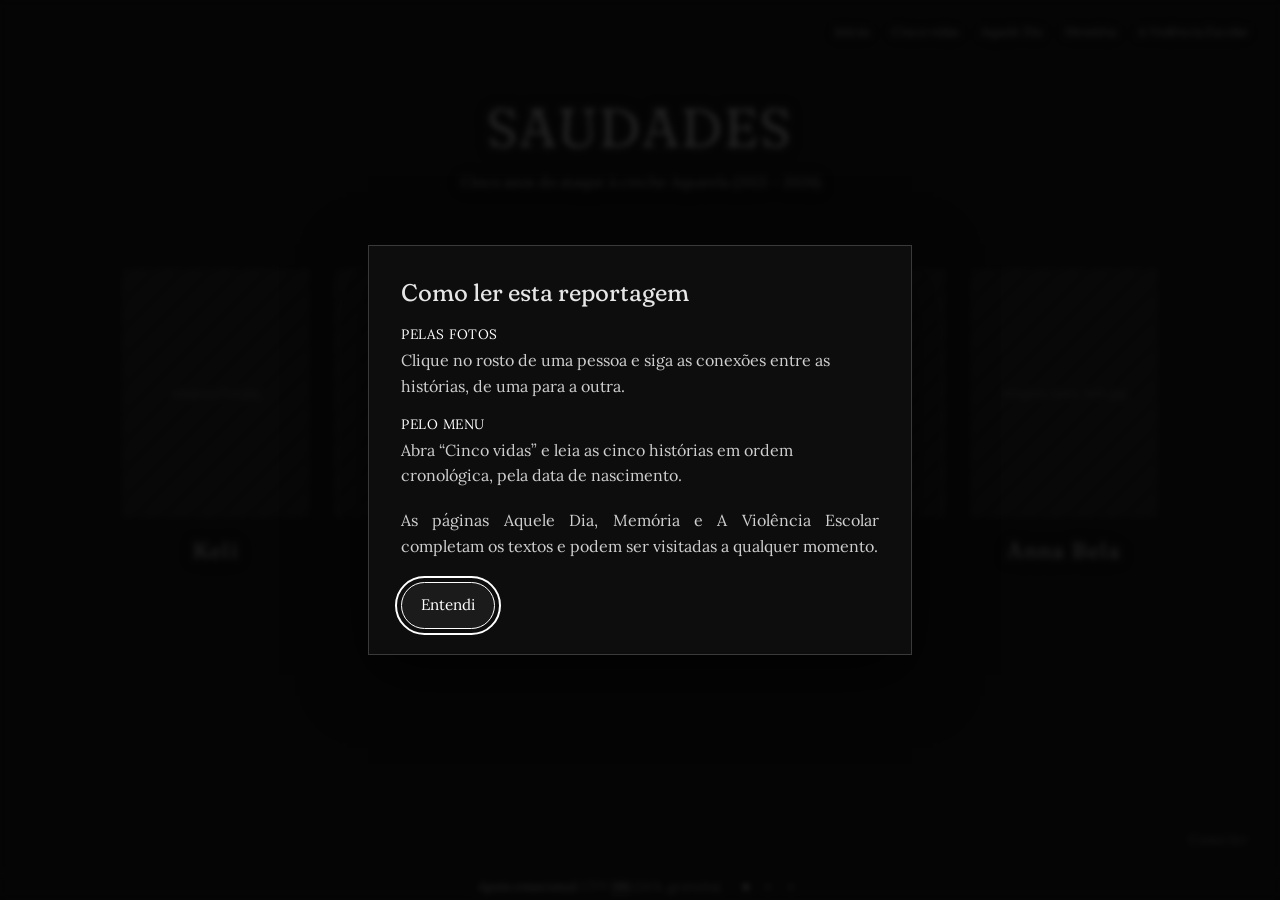
==== index.html @ 39e52909 "Add files via upload" ====
<!DOCTYPE html>
<html lang="pt-BR">
<head>
<meta charset="utf-8">
<meta name="viewport" content="width=device-width, initial-scale=1, viewport-fit=cover">
<title>Cinco anos do ataque à creche Aquarela · Saudades</title>
<link rel="preconnect" href="https://fonts.googleapis.com">
<link rel="preconnect" href="https://fonts.gstatic.com" crossorigin>
<link href="https://fonts.googleapis.com/css2?family=Caveat:wght@400;500&family=Fraunces:ital,opsz,wght,SOFT@0,9..144,300..600,0..100;1,9..144,300..600,0..100&family=Lora:ital,wght@0,400..600;1,400..600&display=swap" rel="stylesheet">
<link rel="stylesheet" href="estilo.css?v=4">
</head>
<body class="home">
<header class="topo">
  <a class="marca" href="index.html">SAUDADES</a>
  <button class="menu-btn" aria-expanded="false" aria-controls="menu">Menu</button>
  <nav id="menu" aria-label="Principal">
    <ul>
      <li><a href="index.html" aria-current="page">Início</a></li>
      <li class="tem-sub"><a href="vitimas.html">Cinco vidas</a>
        <ul class="sub">
          <li><a href="vitimas.html#keli">Keli</a></li>
          <li><a href="vitimas.html#mirla">Mirla</a></li>
          <li><a href="vitimas.html#murilo">Murilo</a></li>
          <li><a href="vitimas.html#sarah">Sarah</a></li>
          <li><a href="vitimas.html#anna-bela">Anna Bela</a></li>
        </ul>
      </li>
      <li><a href="aquele-dia.html">Aquele Dia</a></li>
      <li><a href="memoria.html">Memória</a></li>
      <li><a href="violencia-escolar.html">A Violência Escolar</a></li>
    </ul>
  </nav>
</header>

<div class="abertura">
  <h1>SAUDADES</h1>
  <p class="sub">Cinco anos do ataque à creche Aquarela (2021 – 2026)</p>
</div>

<!-- Fotos em preto e branco; ao passar o mouse a foto ganha cor e uma aquarela de várias cores toma a tela (script.js). Clicar leva à seção da pessoa em "Cinco vidas". -->
<ul class="vitimas">
  <li data-v="keli"><a href="vitimas.html?trilha#keli"><div class="pic"><div class="foto"><img src="imagens/keli.jpg" alt="Retrato de Keli"></div></div><span class="nome">Keli</span></a></li>
  <li data-v="mirla"><a href="vitimas.html?trilha#mirla"><div class="pic"><div class="foto"><img src="imagens/mirla.jpg" alt="Retrato de Mirla"></div></div><span class="nome">Mirla</span></a></li>
  <li data-v="murilo"><a href="vitimas.html?trilha#murilo"><div class="pic"><div class="foto"><img src="imagens/murilo.jpg" alt="Retrato de Murilo"></div></div><span class="nome">Murilo</span></a></li>
  <li data-v="sarah"><a href="vitimas.html?trilha#sarah"><div class="pic"><div class="foto"><img src="imagens/sarah.jpg" alt="Retrato de Sarah"></div></div><span class="nome">Sarah</span></a></li>
  <li data-v="anna-bela"><a href="vitimas.html?trilha#anna-bela"><div class="pic"><div class="foto"><img src="imagens/anna-bela.jpg" alt="Retrato de Anna Bela"></div></div><span class="nome">Anna Bela</span></a></li>
</ul>
<p class="dica">deslize para o lado e toque em uma foto</p>

<script src="script.js?v=4"></script>
</body>
</html>
---- estilo.css ----
:root {
  --fundo: #070707; --texto: #e6e6e6; --suave: #9a9a9a; --linha: #2a2a2a;
  --serif: "Lora", "Iowan Old Style", Georgia, serif;
  --titulo: "Fraunces", "Lora", Georgia, serif;
  --nota: "Caveat", "Segoe Print", cursive;
  --gut: 2.6rem;
}
* { box-sizing: border-box; margin: 0; }
html { scroll-behavior: smooth; scroll-padding-top: 6rem; }
body { background: var(--fundo); color: var(--texto); font-family: var(--serif); font-size: 1.04rem; line-height: 1.8; -webkit-font-smoothing: antialiased; padding-bottom: env(safe-area-inset-bottom, 0px); }
a { color: inherit; }
:focus-visible { outline: 2px solid #fff; outline-offset: 4px; }

/* Topo e menu */
.topo { position: sticky; top: 0; z-index: 10; background: rgba(7,7,7,.95); border-bottom: 1px solid var(--linha);
  display: flex; justify-content: space-between; align-items: center; gap: 1rem; transition: opacity .6s;
  padding: 1rem 2rem; padding-top: calc(1rem + env(safe-area-inset-top, 0px)); }
.home .topo { border-bottom-color: transparent; }
.marca { text-decoration: none; letter-spacing: .06em; font-size: .95rem; }
.home .marca { visibility: hidden; }
#menu ul { list-style: none; padding: 0; display: flex; gap: 1.4rem; }
#menu a { color: var(--suave); font-size: .78rem; text-decoration: none; transition: color .2s; }
#menu a:hover, #menu a:focus-visible, #menu a[aria-current] { color: #fff; }
.menu-btn { display: none; background: none; color: var(--texto); border: 1px solid var(--linha); font: .8rem var(--serif); padding: .45rem .9rem; cursor: pointer; }

#menu li { position: relative; }
#menu a { white-space: nowrap; }
#menu .sub { display: none; position: absolute; top: 100%; left: -.9rem; flex-direction: column; gap: .55rem; min-width: 9.5rem;
  padding: .8rem .9rem; background: rgba(7,7,7,.98); border: 1px solid var(--linha); }
#menu .tem-sub:hover .sub, #menu .tem-sub:focus-within .sub { display: flex; }

/* Aquarela da home: tinta que se espalha pela tela (canvas, desenhado em script.js) */
.aquarela-fundo { position: fixed; inset: 0; z-index: -1; pointer-events: none; overflow: hidden; }
.aquarela-fundo canvas { position: absolute; inset: 0; width: 100%; height: 100%; opacity: 1; transition: opacity 2.6s ease-in-out; }
.aquarela-fundo canvas.some { opacity: 0; }

/* Home */
.abertura { text-align: center; padding: 2rem 1.5rem 3.5rem; }
h1 { font-weight: 400; font-size: clamp(2.2rem, 5vw, 3.4rem); letter-spacing: .06em; line-height: 1.2; }
.sub { color: var(--suave); font-size: .9rem; margin-top: .6rem; }
.home .sub { color: #d6d6d6; }
.home h1, .home .sub, .home .nome { text-shadow: 0 1px 14px rgba(0,0,0,.5); }
.vitimas { position: relative; list-style: none; padding: 1rem 2rem 4rem; margin: 0 auto; max-width: 1100px; display: flex; flex-wrap: nowrap; gap: 1.5rem; }
.vitimas li { flex: 1 1 0; min-width: 0; }
.vitimas a { display: block; text-decoration: none; }
.pic { position: relative; transition: transform .5s; }
.foto { position: relative; z-index: 1; aspect-ratio: 3 / 4; background: #1c1c1c; overflow: hidden; }
.foto img { width: 100%; height: 100%; object-fit: cover; display: block; filter: grayscale(1); transition: filter .8s; }
.vitimas a:hover .pic, .vitimas a:focus-visible .pic { transform: translateY(-4px); }
.vitimas a:hover img, .vitimas a:focus-visible img, .vitimas a.ativo img { filter: none; }
.nome { display: block; text-align: center; white-space: nowrap; font-family: var(--serif); font-size: clamp(1.05rem, 1.7vw, 1.35rem); letter-spacing: .05em; line-height: 1.2; margin-top: 1.2rem; }
.dica { display: none; }

/* Páginas de texto */
main { max-width: 38rem; margin: 0 auto; padding: 3.5rem 1.5rem 6rem; }
main.leitura { max-width: 64rem; padding: 3.5rem 1.5rem 6rem calc(1.5rem + var(--gut)); }
.titulo { max-width: 44rem; margin-bottom: 2.5rem; }
main h1 { font-size: clamp(2.2rem, 6vw, 3.6rem); line-height: 1.15; letter-spacing: 0; }
.meta { display: flex; flex-wrap: wrap; gap: .3rem 2rem; color: var(--suave); font-size: .8rem; margin-top: 1.4rem; }
.lide { font-size: 1.15rem; max-width: 38rem; margin-bottom: 3.5rem; }
h2 { font-weight: 400; font-size: 1.8rem; line-height: 1.3; margin-bottom: 1.2rem; }
p + p { margin-top: 1.1rem; }

.bloco { display: grid; grid-template-columns: minmax(0, 38rem) minmax(0, 13rem); column-gap: 3rem; }
.bloco > * { grid-column: 1; }
.bloco > .nota { grid-column: 2; grid-row: 1; align-self: start; }
section.bloco { margin-bottom: 4.5rem; }

/* Hiperlinks para as outras mídias dentro do texto */
.hiper { text-decoration: none; border-bottom: 1px dotted #777; transition: color .3s, border-color .3s; }
.hiper:hover, .hiper:focus-visible { color: #fff; border-bottom-color: #fff; }
main.pessoa { max-width: 64rem; padding: 3rem 1.5rem 6rem; }

/* Continuar a leitura / conexão com outra pessoa */
.proximo { display: grid; grid-template-columns: minmax(0, 38rem) minmax(0, 13rem); column-gap: 3rem; margin-top: 3.5rem; }
.proximo-corpo { grid-column: 1; }
.conexao { margin-top: 1.8rem; display: flex; flex-wrap: wrap; align-items: center; gap: .5rem 1rem; clear: both; }
.botao-conexao { display: inline-block; border: 1px solid #555; border-radius: 2rem; padding: .45rem 1.1rem; font-size: .82rem; line-height: 1.4; text-decoration: none; color: var(--texto); transition: border-color .3s, background .3s; }
.botao-conexao b { font-weight: 400; color: #fff; }
.botao-conexao:hover, .botao-conexao:focus-visible { border-color: rgb(var(--c, 255,255,255)); background: rgba(var(--c, 255,255,255), .14); }
.motivo { font-family: var(--nota); font-size: 1.15rem; line-height: 1.2; color: #a8a8a8; }
.so-leitor { position: absolute; width: 1px; height: 1px; margin: -1px; padding: 0; overflow: hidden; clip: rect(0 0 0 0); white-space: nowrap; border: 0; }
.proximo-rotulo { display: block; color: var(--suave); font-size: .8rem; letter-spacing: .04em; }
.proximo-link { display: inline-block; text-decoration: none; }
.proximo-nome { font-family: var(--serif); font-size: 2.2rem; line-height: 1.2; transition: text-shadow .4s; }
.proximo-nome::after { content: "\2192"; font-family: var(--serif); font-size: .6em; margin-left: .6em; color: var(--suave); }
.proximo-link:hover .proximo-nome, .proximo-link:focus-visible .proximo-nome { text-shadow: 0 0 18px rgba(255,255,255,.35); }
.desdobramentos { margin-top: 6rem; }

/* Aquele Dia: mapa em etapas (cidade, trajeto, creche) */
.dia-grid { display: grid; grid-template-columns: minmax(0, 1.6fr) minmax(0, 1fr); gap: 2.5rem; align-items: start; margin-top: 1rem; }
.palco { position: relative; height: clamp(380px, 68vh, 640px); background: #0b0b0b; border: 1px solid var(--linha); overflow: hidden; }
.palco svg { position: absolute; inset: 0; width: 100%; height: 100%; pointer-events: none; transition: opacity 1.1s, transform 1.6s cubic-bezier(.2,.7,.2,1); }
.mapa3d { position: absolute; inset: 0; opacity: 0; background: #0b0b0b; transition: opacity 1.1s; }
.palco.tem3d .mapa3d { opacity: 1; }
.palco.tem3d #mapa { opacity: 0; }
.palco[data-vista="planta"] .mapa3d { opacity: 0; pointer-events: none; }
#mapa { transform-origin: 60% 21%; }
#planta { opacity: 0; transform: scale(.75); }
.palco[data-vista="planta"] #mapa { opacity: 0; transform: scale(2.4); }
.palco[data-vista="planta"] #planta { opacity: 1; transform: none; }
#mapa .rua { fill: none; stroke: #363636; stroke-width: 1; }
#mapa .rio { fill: none; stroke: #4a4a4a; stroke-width: 1; stroke-dasharray: 6 5; }
.trecho { fill: none; stroke: #e8e8e8; stroke-width: 1.6; stroke-linecap: round; stroke-dasharray: 1; stroke-dashoffset: 1; transition: stroke-dashoffset 1.8s cubic-bezier(.3,.6,.2,1); }
.trecho.on { stroke-dashoffset: 0; }
.ponto .miolo { fill: #0b0b0b; stroke: #9a9a9a; stroke-width: 1.2; transition: fill .4s, stroke .4s; }
.ponto .area { fill: none; stroke: #555; stroke-width: 1; stroke-dasharray: 3 3; }
.ponto text { fill: #777; font: 16px var(--serif); paint-order: stroke; stroke: #0b0b0b; stroke-width: 4px; transition: fill .4s; }
.ponto.atual text { fill: #fff; }
.ponto.atual .miolo { fill: #fff; stroke: #fff; }
.ponto .anel { fill: none; stroke: #fff; stroke-width: 1; opacity: 0; transform-box: fill-box; transform-origin: center; }
.ponto.atual .anel { animation: pulso 2.4s ease-out infinite; }
@keyframes pulso { 0% { transform: scale(1); opacity: .8; } 100% { transform: scale(5); opacity: 0; } }
.mancha-svg { opacity: 0; transition: opacity 1.8s .6s; }
.ponto.atual .mancha-svg { opacity: .6; }
.sala-mancha { opacity: 0; transition: opacity 1.8s; }
.sala-mancha.on { opacity: .85; }
.local rect { fill: none; stroke: #8a8a8a; stroke-width: 1.2; transition: stroke .4s, stroke-width .4s; }
.local text, .corredor { fill: #777; font: 16px var(--serif); text-anchor: middle; dominant-baseline: middle; transition: fill .4s; }
.corredor { fill: #4a4a4a; font-size: 14px; }
.local.patio rect { stroke-dasharray: 6 5; stroke: #555; }
.local.atual rect { stroke: #fff; stroke-width: 2.2; }
.local.atual text { fill: #fff; }
/* Creche em 3D, sem teto */
.planta3d { display: none; position: absolute; inset: 0; width: 100%; height: 100%; opacity: 0; pointer-events: none; touch-action: pan-y; cursor: grab; transition: opacity 1.1s; }
.planta3d:active { cursor: grabbing; }
.palco.tem-creche3d .planta3d { display: block; }
.palco.tem-creche3d #planta { display: none; }
.palco.tem-creche3d[data-vista="planta"] .planta3d { opacity: 1; pointer-events: auto; }
.girar { position: absolute; right: .8rem; bottom: .8rem; display: none; gap: .4rem; }
.palco.tem-creche3d[data-vista="planta"] .girar { display: flex; }
.girar button { min-width: 2.2rem; height: 2.2rem; padding: 0 .55rem; border-radius: 1.1rem; border: 1px solid #555; background: rgba(11,11,11,.8); color: var(--texto); font: 1rem var(--serif); cursor: pointer; transition: border-color .2s; }
.girar #epoca { font-size: .8rem; }
.girar button:hover { border-color: #fff; }

/* Marcadores do mapa 3D */
.marcador3d { position: relative; width: 0; height: 0; cursor: pointer; }
.marcador3d .miolo { position: absolute; left: -5px; top: -5px; width: 10px; height: 10px; border-radius: 50%; background: #0b0b0b; border: 1.5px solid #9a9a9a; transition: background .4s, border-color .4s; }
.marcador3d .area { position: absolute; left: -30px; top: -30px; width: 60px; height: 60px; border-radius: 50%; border: 1px dashed #777; }
.marcador3d .nome-ponto { position: absolute; left: 12px; top: -22px; white-space: nowrap; color: #9a9a9a; font: 13px var(--serif); text-shadow: 0 0 6px #000, 0 0 3px #000; transition: color .4s; }
.marcador3d .anel { position: absolute; left: -5px; top: -5px; width: 10px; height: 10px; border-radius: 50%; border: 1px solid #fff; opacity: 0; }
.marcador3d.atual .miolo { background: #fff; border-color: #fff; }
.marcador3d.atual .nome-ponto { color: #fff; }
.marcador3d.atual .anel { animation: pulso 2.4s ease-out infinite; }
.marcador3d .mancha3d { position: absolute; left: -75px; top: -75px; width: 150px; height: 150px; pointer-events: none; filter: url(#aquarela); opacity: 0; transition: opacity 1.8s .6s;
  background:
    radial-gradient(closest-side at 50% 24%, rgba(227,178,92,.9), transparent 78%),
    radial-gradient(closest-side at 76% 42%, rgba(111,159,214,.9), transparent 78%),
    radial-gradient(closest-side at 66% 74%, rgba(127,191,158,.9), transparent 78%),
    radial-gradient(closest-side at 34% 74%, rgba(165,143,209,.9), transparent 78%),
    radial-gradient(closest-side at 24% 42%, rgba(224,144,127,.9), transparent 78%); }
.marcador3d.atual .mancha3d { opacity: .75; }
.maplibregl-ctrl-attrib, .maplibregl-ctrl-attrib.maplibregl-compact { background: rgba(11,11,11,.8); color: #777; }
.maplibregl-ctrl-attrib a { color: #999; }
.maplibregl-ctrl-group { background: #121212; border: 1px solid #2a2a2a; box-shadow: none; }
.maplibregl-ctrl-group button + button { border-top-color: #2a2a2a; }
.maplibregl-ctrl-group button .maplibregl-ctrl-icon { filter: invert(.85); }
.maplibregl-ctrl-scale { background: rgba(11,11,11,.6); color: #888; border-color: #555; }
.maplibregl-cooperative-gesture-screen { font-family: var(--serif); }
.creditos { color: #666; font-size: .72rem; margin-top: 1.2rem; }
.creditos a { color: #888; }
.fases { display: flex; flex-wrap: wrap; gap: .4rem 1.2rem; margin-bottom: 1.4rem; }
.fase { background: none; border: 0; padding: 0; font: .75rem var(--serif); letter-spacing: .06em; color: #5a5a5a; cursor: pointer; transition: color .4s; }
.fase:hover, .fase.atual { color: #fff; }
.painel-conteudo { min-height: 13rem; }
.painel .painel-titulo { font-size: 1.6rem; font-weight: 400; line-height: 1.25; margin: 0 0 .3rem; }
.painel .painel-hora { color: var(--suave); font-size: .85rem; font-variant-numeric: tabular-nums; margin: 0 0 1rem; }
.painel .painel-texto { margin: 0; }
.painel .painel-fonte { font-family: var(--nota); font-size: 1.25rem; line-height: 1.25; color: #b8b8b8; margin: 1rem 0 0; }
.painel .painel-link { display: inline-block; margin-top: 1.2rem; }
.passos { display: flex; align-items: center; flex-wrap: wrap; gap: .8rem 1rem; margin-top: 1.4rem; }
.passo-btn { background: none; color: var(--texto); border: 1px solid #555; border-radius: 2rem; font: .85rem var(--serif); padding: .5rem 1.2rem; cursor: pointer; transition: border-color .2s; }
.passo-btn:hover:not(:disabled) { border-color: #fff; }
.passo-btn:disabled { opacity: .35; cursor: default; }
.passo-pontos { display: flex; flex-wrap: wrap; gap: .45rem; }
.passo-btn { white-space: nowrap; }
@media (min-width: 861px) { .passos { flex-wrap: nowrap; gap: .8rem; } .passo-pontos { flex-wrap: nowrap; gap: .35rem; } .passo-btn { padding: .5rem 1rem; } }
.passo-ponto { width: 9px; height: 9px; padding: 0; border-radius: 50%; border: 1px solid #666; background: none; cursor: pointer; transition: background .3s, border-color .3s; }
.passo-ponto.feito { background: #666; }
.passo-ponto.atual { background: #fff; border-color: #fff; }
@media (max-width: 860px) {
  .dia-grid { grid-template-columns: 1fr; gap: 1.6rem; }
  .painel-conteudo { min-height: 0; }
  .ponto:not(.atual) text, .marcador3d:not(.atual) .nome-ponto { display: none; }
  .ponto text { font-size: 24px; }
  .local text { font-size: 20px; }
}
@media (prefers-reduced-motion: reduce) { .ponto .anel { animation: none !important; } }

.vitima { position: relative; display: flow-root; max-width: 54rem; border-top: 1px solid var(--linha); padding: 3rem 0 2rem; margin-bottom: 1rem; }
.vitima p { max-width: 38rem; }
.vitima .nome-vitima { position: relative; font-family: var(--serif); font-weight: 400; font-size: 3rem; line-height: 1.1; letter-spacing: .02em; margin-bottom: 1rem; width: fit-content; justify-self: start; }

/* Anotações, como no caderno de quem cobriu */
.nota { font-family: var(--nota); font-size: 1.35rem; line-height: 1.25; color: #b8b8b8; transform: rotate(-2deg); position: relative; padding-left: 2.6rem; margin-top: 3.2rem; }
.nota summary { display: none; list-style: none; cursor: pointer; }
.nota summary::-webkit-details-marker { display: none; }
.nota::before { content: ""; position: absolute; left: 0; top: .3rem; width: 2.2rem; height: 1.6rem; background-size: contain; background-repeat: no-repeat;
  background-image: url("data:image/svg+xml,%3Csvg xmlns='http://www.w3.org/2000/svg' viewBox='0 0 32 24'%3E%3Cpath d='M30 4 C 18 2, 8 8, 3 17 M3 17 L4 8 M3 17 L11 13' fill='none' stroke='%23b8b8b8' stroke-width='1.6' stroke-linecap='round' stroke-linejoin='round'/%3E%3C/svg%3E"); }

/* Memória: forma de onda e transcrição que acompanha a fala */
.player { margin: 2.5rem 0 3rem; }
.onda { display: flex; align-items: center; gap: 2px; height: 130px; cursor: pointer; }
.onda span { flex: 1; min-width: 2px; height: var(--h); background: #333; border-radius: 1px; transition: background .2s; }
.onda span.tocado { background: #fff; }
.controles { display: flex; align-items: center; gap: 1.2rem; margin-top: 1.2rem; }
.play { background: none; color: var(--texto); border: 1px solid #555; border-radius: 2rem; font: .85rem var(--serif); padding: .55rem 1.4rem; cursor: pointer; min-width: 7rem; transition: border-color .2s; }
.play:hover { border-color: #fff; }
.tempo { color: var(--suave); font-size: .8rem; font-variant-numeric: tabular-nums; }
.transcricao p { color: #5a5a5a; font-size: 1.15rem; margin: 0 0 1.1rem; cursor: pointer; transition: color .5s; }
.transcricao p.atual { color: #fff; }

/* Vídeo: sozinho, em fundo escuro */
body.cinema { background: #000; }
main.cinema { max-width: 74rem; padding: 2rem 1.5rem 4rem; }
main.cinema h1 { font-size: 1.05rem; letter-spacing: .1em; color: var(--suave); margin-bottom: 1rem; }
.cinema video { width: 100%; aspect-ratio: 16 / 9; background: #0b0b0b; display: block; }
body.tocando .topo { opacity: .1; }
body.tocando .topo:hover, body.tocando .topo:focus-within { opacity: 1; }

/* Celular */
@media (max-width: 860px) {
  :root { --gut: 1.7rem; }
  .bloco { display: block; }
  .bloco > .nota { margin: 0 0 1.6rem; }
  .vitima .nome-vitima { font-size: 2.4rem; }
  .proximo { display: block; }
  .lide { font-size: 1.05rem; }
  /* Anotação vira um toque que abre a nota */
  .nota { transform: none; padding: 0; margin-bottom: 1.4rem; }
  .nota::before { display: none; }
  .nota summary { display: inline-block; font-size: 1.15rem; color: var(--suave); border-bottom: 1px dashed #555; }
  .nota[open] summary { margin-bottom: .4rem; }
}
@media (max-width: 720px) {
  .topo { padding-left: 1.2rem; padding-right: 1.2rem; }
  .menu-btn { display: block; }
  #menu { display: none; position: absolute; left: 0; right: 0; top: 100%; background: #070707; border-bottom: 1px solid var(--linha); padding: .5rem 1.2rem 1rem; max-height: calc(100vh - 4.5rem); overflow-y: auto; }
  #menu.aberto { display: block; }
  #menu ul { flex-direction: column; gap: 0; }
  #menu a { display: block; font-size: 1rem; padding: .8rem 0; border-bottom: 1px solid var(--linha); }
  #menu .sub { display: block; position: static; min-width: 0; padding: 0 0 0 1rem; background: none; border: 0; }
  #menu .sub a { font-size: .92rem; }
  /* Fila única com deslize lateral; a foto no centro ganha cor e mancha */
  .vitimas { overflow-x: auto; scroll-snap-type: x mandatory; gap: 1.2rem; padding: 4rem 20vw 3.5rem; scrollbar-width: none; -webkit-overflow-scrolling: touch; }
  .vitimas::-webkit-scrollbar { display: none; }
  .vitimas li { flex: 0 0 60vw; scroll-snap-align: center; }
  .nome { font-size: 1.3rem; }
  .dica { display: block; text-align: center; color: var(--suave); font-size: .8rem; padding-bottom: 3rem; }
  .onda { height: 90px; }
}
@media (prefers-reduced-motion: reduce) { html { scroll-behavior: auto; } * { transition: none !important; } }

/* Cinco vidas: fotos coladas meio tortas, destaque de frases, caixas de mídia */
.destaque { clear: both; max-width: 38rem; margin: 2.2rem 0 2.2rem -1rem; padding: .2rem 0 .2rem 1.4rem; border-left: 2px solid rgba(var(--cor-v, 200,200,200), .8); }
.destaque p { font-size: 1.6rem; line-height: 1.35; font-style: italic; color: #f0f0f0; margin: 0; max-width: none; }
.caixa-midia { max-width: 38rem; margin: 2rem 0; padding: 1rem 1.2rem; border: 1px solid #3a3a3a; background: rgba(255,255,255,.03); display: grid; gap: .3rem; }
.caixa-midia .rotulo { font-size: .72rem; letter-spacing: .16em; text-transform: uppercase; color: #8a8a8a; }
.caixa-midia strong { font-weight: 400; font-size: 1.15rem; }
.caixa-midia a { justify-self: start; text-decoration: none; border-bottom: 1px solid #777; padding-bottom: 1px; transition: color .3s, border-color .3s; }
.caixa-midia a:hover, .caixa-midia a:focus-visible { color: #fff; border-bottom-color: #fff; }
@media (max-width: 720px) { .destaque { margin-left: 0; } .destaque p { font-size: 1.35rem; } }

/* Destaque (aspas que abrem o texto), falas e chamadas */
.destaque { clear: none; margin: 1.2rem 0 2.4rem -1rem; }
.destaque p { font-size: 1.75rem; line-height: 1.35; }
.destaque footer { margin-top: .8rem; font-size: .9rem; letter-spacing: .05em; color: #9a9a9a; }
.destaque footer::before { content: "— "; }
.vitima p.fala { font-style: italic; color: #ececec; margin-left: 1.1rem; padding-left: 1.1rem; border-left: 1px solid rgba(var(--cor-v, 200,200,200), .7); }
.caixa-midia .chamada { color: #bdbdbd; font-size: .98rem; line-height: 1.55; margin: .15rem 0 .5rem; }
@media (max-width: 720px) { .destaque p { font-size: 1.4rem; } .vitima p.fala { margin-left: .4rem; padding-left: .8rem; } }

/* Dois caminhos de leitura: trilha das conexões (vindo da home) ou ordem cronológica (vindo do menu) */

/* Janelas de aviso: como ler (home) e conteúdo sensível (infográfico, áudio e vídeo) */
dialog.aviso { position: fixed; inset: 0; margin: auto; height: fit-content; max-width: 34rem; width: calc(100% - 2.4rem); background: #0d0d0d; color: var(--texto, #eee); border: 1px solid #3a3a3a; padding: 2rem 2rem 1.6rem; box-shadow: 0 20px 60px rgba(0,0,0,.7); }
dialog.aviso::backdrop { background: rgba(5,5,5,.86); backdrop-filter: blur(3px); }
dialog.aviso h2 { font-family: var(--serif); font-weight: 400; font-size: 1.5rem; line-height: 1.25; margin: 0 0 1rem; }
dialog.aviso p, dialog.aviso li { font-size: 1rem; line-height: 1.6; color: #cfcfcf; }
dialog.aviso ul { list-style: none; padding: 0; margin: 0 0 1.2rem; display: grid; gap: .9rem; }
dialog.aviso li b { display: block; font-weight: 400; color: #fff; letter-spacing: .04em; font-size: .85rem; text-transform: uppercase; margin-bottom: .15rem; }
dialog.aviso .acoes { display: flex; flex-wrap: wrap; gap: .8rem; margin-top: 1.4rem; }
dialog.aviso button, dialog.aviso .acoes a { font: inherit; font-size: .95rem; padding: .55rem 1.2rem; border: 1px solid #777; background: transparent; color: #fff; border-radius: 2rem; cursor: pointer; text-decoration: none; transition: border-color .2s, background .2s; }
dialog.aviso button:hover, dialog.aviso .acoes a:hover, dialog.aviso button:focus-visible, dialog.aviso .acoes a:focus-visible { border-color: #fff; background: rgba(255,255,255,.06); }
dialog.aviso .apoio { font-size: .88rem; color: #9a9a9a; margin-top: 1rem; }
.como-ler { position: fixed; right: 1rem; bottom: 1rem; z-index: 5; font: inherit; font-size: .8rem; letter-spacing: .06em; color: #9a9a9a; background: rgba(11,11,11,.8); border: 1px solid #333; border-radius: 2rem; padding: .4rem .9rem; cursor: pointer; }
.como-ler:hover, .como-ler:focus-visible { color: #fff; border-color: #888; }

/* CTAs menores para as outras páginas, no fim de "Cinco vidas" */
.outras-paginas { display: grid; grid-template-columns: repeat(3, minmax(0, 1fr)); gap: .9rem; max-width: 54rem; margin: 3rem 0 4rem; padding-top: 2rem; border-top: 1px solid var(--linha); }
.cta-pequeno { display: grid; gap: .2rem; align-content: start; padding: .8rem 1rem; border: 1px solid #333; text-decoration: none; transition: border-color .3s, background .3s; }
.cta-pequeno .rotulo { font-size: .68rem; letter-spacing: .16em; text-transform: uppercase; color: #8a8a8a; }
.cta-pequeno strong { font-weight: 400; font-size: 1.05rem; }
.cta-pequeno .chamada { font-size: .85rem; line-height: 1.45; color: #a8a8a8; }
.cta-pequeno:hover, .cta-pequeno:focus-visible { border-color: #fff; background: rgba(255,255,255,.04); }
@media (max-width: 720px) { .outras-paginas { grid-template-columns: 1fr; } }

/* Faixa fixa de apoio e denúncia, em todas as páginas */
.apoio-fixo { position: fixed; left: 0; right: 0; bottom: 0; z-index: 20; display: flex; justify-content: center; align-items: center; gap: .9rem; min-height: 1.7rem; padding: 0 1rem calc(0rem + env(safe-area-inset-bottom)); background: rgba(8,8,8,.96); border-top: 1px solid #2c2c2c; font-size: .8rem; line-height: 1.2; color: #b5b5b5; }
.apoio-fixo .giro { display: grid; justify-items: center; text-align: center; }
.apoio-fixo .item { grid-area: 1 / 1; white-space: nowrap; opacity: 0; visibility: hidden; transition: opacity .7s, visibility 0s .7s; }
.apoio-fixo .item.on { opacity: 1; visibility: visible; transition: opacity .7s; }
.apoio-fixo b { font-weight: 400; color: #fff; }
.apoio-fixo a { color: #fff; text-decoration: none; border-bottom: 1px solid #777; }
.apoio-fixo a:hover, .apoio-fixo a:focus-visible { border-bottom-color: #fff; }
.apoio-fixo .pontos { display: flex; }
.apoio-fixo .pontos button { width: 1.4rem; height: 1.4rem; padding: 0; border: 0; background: none; cursor: pointer; display: grid; place-items: center; }
.apoio-fixo .pontos button::before { content: ""; width: 6px; height: 6px; border-radius: 50%; background: #555; transition: background .3s; }
.apoio-fixo .pontos button[aria-pressed="true"]::before { background: #fff; }
.apoio-fixo .pontos button:hover::before { background: #aaa; }
.apoio-fixo.estatico { flex-wrap: wrap; gap: .1rem 1.6rem; }
.apoio-fixo.estatico .giro { display: flex; flex-wrap: wrap; gap: .1rem 1.6rem; justify-content: center; }
.apoio-fixo.estatico .item { opacity: 1; visibility: visible; white-space: normal; }
.apoio-fixo.estatico .pontos { display: none; }
body { padding-bottom: 2.4rem; }
.como-ler { bottom: 2.6rem; }
@media (max-width: 720px) { .apoio-fixo { font-size: .74rem; } .apoio-fixo.estatico { font-size: .72rem; } body { padding-bottom: 2.4rem; } .como-ler { bottom: 2.6rem; } }

/* Tipografia acolhedora: títulos em Fraunces (serifa macia, "soft"), texto corrido em Lora */
h1, h2, .marca, .nome, .proximo-nome, dialog.aviso h2, .destaque p, .caixa-midia strong, .cta-pequeno strong, .vitima .nome-vitima { font-family: var(--titulo); font-variation-settings: "SOFT" 100; font-weight: 400; }
h1 { font-weight: 350; letter-spacing: .035em; }
.destaque p { font-weight: 330; }
.marca { letter-spacing: .09em; font-weight: 500; }

/* Fotos de álbum: coladas meio tortas, com fita; tocar/clicar abre a galeria */
.polaroid { position: relative; margin: 0; padding: .55rem .55rem 0; background: #ece8df; color: #2b2b2b; box-shadow: 0 8px 22px rgba(0,0,0,.55); transform: rotate(var(--giro, 2deg)); transition: transform .5s, box-shadow .5s; }
.polaroid::before { content: ""; position: absolute; top: -.7rem; left: 50%; width: 4.2rem; height: 1.4rem; margin-left: -2.1rem; z-index: 1; pointer-events: none;
  background: rgba(222,214,190,.62); transform: rotate(var(--fita, -4deg)); box-shadow: 0 1px 2px rgba(0,0,0,.25); }
.polaroid .ampliar { display: block; width: 100%; padding: 0; border: 0; background: #1c1c1c; cursor: zoom-in; position: relative; }
.polaroid img { display: block; width: 100%; aspect-ratio: 4 / 5; object-fit: cover; object-position: 50% 30%; }
.polaroid figcaption { font-family: var(--nota); font-size: 1.28rem; line-height: 1.15; padding: .45rem .2rem .6rem; min-height: 2.6rem; }
@media (hover: hover) { .polaroid:hover { transform: rotate(0deg) scale(1.02); box-shadow: 0 12px 28px rgba(0,0,0,.65); } }
.vitima > .polaroid { float: right; width: 13rem; margin: .5rem 0 1.4rem 2.4rem; }
.vitima > .polaroid:nth-of-type(odd) { --giro: 2.2deg; --fita: -5deg; }
.vitima > .polaroid:nth-of-type(even) { --giro: -2.4deg; --fita: 5deg; }
.colagem { clear: both; display: flex; justify-content: flex-start; gap: 1.4rem; max-width: 38rem; margin: 2.4rem 0 2.6rem; padding-top: .6rem; }
.colagem .polaroid { flex: 1 1 0; min-width: 0; max-width: 12.5rem; }
.colagem .polaroid:nth-child(1) { --giro: -2.6deg; --fita: 4deg; }
.colagem .polaroid:nth-child(2) { --giro: 1.8deg; --fita: -6deg; margin-top: .9rem; }
.colagem .polaroid:nth-child(3) { --giro: -1.2deg; --fita: 3deg; }
.sem-foto { display: grid; place-items: center; text-align: center; font: .72rem/1.4 var(--serif); color: #777; padding: 1rem; background: repeating-linear-gradient(135deg, #1a1a1a 0 10px, #202020 10px 20px); }
.sem-foto img { display: none !important; }
.sem-foto::after { content: attr(data-arquivo); word-break: break-all; }
.polaroid .sem-foto { aspect-ratio: 4 / 5; }
.foto.sem-foto { aspect-ratio: 3 / 4; }
@media (max-width: 860px) {
  .vitima > .polaroid { float: none; width: min(70%, 15rem); margin: 1.6rem 0 1.8rem .4rem; }
  .colagem { flex-wrap: wrap; gap: 1.6rem 1rem; }
  .colagem .polaroid { flex: 0 0 calc(50% - .5rem); max-width: none; }
}
@media (prefers-reduced-motion: reduce) { .polaroid { transition: none; } .aquarela-fundo canvas { transition: none; } }

/* Botão no meio do texto que abre uma galeria */
.abre-galeria { font: inherit; color: inherit; background: none; border: 0; border-bottom: 1px dotted #aaa; padding: 0; cursor: pointer; text-align: inherit; }
.abre-galeria::after { content: " \00b7 ver fotos"; font-style: normal; font-size: .82em; color: #bdbdbd; letter-spacing: .02em; }
.abre-galeria:hover, .abre-galeria:focus-visible { color: #fff; border-bottom-color: #fff; border-bottom-style: solid; }

/* Galeria / carrossel em janela */
dialog.galeria { position: fixed; inset: 0; margin: auto; width: min(94vw, 62rem); height: fit-content; max-height: 94vh; padding: 1rem 1rem .9rem; background: #0c0c0c; color: var(--texto); border: 1px solid #333; overflow: hidden; }
dialog.galeria::backdrop { background: rgba(0,0,0,.88); }
.galeria .quadro { position: relative; display: grid; place-items: center; min-height: 40vh; touch-action: pan-y; }
.galeria .quadro img { max-width: 100%; max-height: 72vh; object-fit: contain; display: block; box-shadow: 0 8px 30px rgba(0,0,0,.6); }
.galeria .quadro .sem-foto { width: min(80vw, 30rem); aspect-ratio: 4 / 3; }
.galeria .legenda { text-align: center; margin: .8rem 3rem 0; min-height: 3.2rem; }
.galeria .legenda b { display: block; font-family: var(--nota); font-weight: 400; font-size: 1.45rem; line-height: 1.2; color: #f0f0f0; }
.galeria .legenda small { display: block; color: #a0a0a0; font-size: .78rem; margin-top: .15rem; }
.galeria button { background: rgba(12,12,12,.78); color: #fff; border: 1px solid #555; border-radius: 50%; width: 2.7rem; height: 2.7rem; font: 1.25rem/1 var(--serif); cursor: pointer; display: grid; place-items: center; padding: 0; }
.galeria button:hover, .galeria button:focus-visible { border-color: #fff; background: #1c1c1c; }
.galeria .ant, .galeria .prox { position: absolute; top: 50%; transform: translateY(-50%); }
.galeria .ant { left: .4rem; } .galeria .prox { right: .4rem; }
.galeria .fechar { position: absolute; top: .6rem; right: .6rem; z-index: 2; }
.galeria .conta { text-align: center; color: #9a9a9a; font-size: .78rem; letter-spacing: .12em; margin-top: .3rem; }
.galeria[data-uma] .ant, .galeria[data-uma] .prox, .galeria[data-uma] .conta { display: none; }
@media (max-width: 720px) { dialog.galeria { width: 100vw; max-height: 100vh; border: 0; padding: .6rem .4rem .8rem; } .galeria .quadro img { max-height: 66vh; } .galeria .legenda { margin: .6rem 1rem 0; } }
.galeria .quadro.sem-foto { min-height: 50vh; width: 100%; }
.caixa-midia.sem-titulo .chamada { font-size: 1.02rem; color: #d2d2d2; margin: .2rem 0 .6rem; }
.caixa-midia.so-link { padding: .8rem 1.2rem; }
.caixa-midia.so-link a { font-family: var(--titulo); font-variation-settings: "SOFT" 100; font-size: 1.15rem; }
.home .topo { background: transparent; }
.home #menu a { color: #e2e2e2; text-shadow: 0 1px 10px rgba(0,0,0,.7); }
.home #menu a:hover, .home #menu a:focus-visible, .home #menu a[aria-current] { color: #fff; }

/* Texto sempre justificado, com hifenização para evitar vãos grandes */
main p, .painel-texto, .caixa-midia .chamada, .lide, dialog.aviso p { text-align: justify; text-justify: inter-word; hyphens: auto; -webkit-hyphens: auto; }
.caixa-midia.conexao-cta { padding: .9rem 1.2rem; gap: .35rem; }
.caixa-midia.conexao-cta a { font-family: var(--titulo); font-variation-settings: "SOFT" 100; font-size: 1.15rem; }

/* Cartão da galeria (abaixo do depoimento da Solange), em qualquer tela */
.galeria-cartao { display: flex; align-items: center; gap: 1.1rem; width: 100%; max-width: 38rem; margin: 1.6rem 0; padding: .9rem 1rem; text-align: left; font: inherit; color: var(--texto); background: rgba(255,255,255,.04); border: 1px solid #3a3a3a; cursor: pointer; transition: border-color .3s, background .3s; }
.galeria-cartao:hover, .galeria-cartao:focus-visible { border-color: #fff; background: rgba(255,255,255,.07); }
.galeria-cartao .pilha { position: relative; flex: 0 0 5rem; aspect-ratio: 4 / 5; background: #ece8df; padding: .3rem .3rem 1rem; transform: rotate(-3deg); box-shadow: 0 6px 14px rgba(0,0,0,.5); isolation: isolate; }
.galeria-cartao .pilha::before { content: ""; position: absolute; inset: 0; background: #d8d3c6; transform: rotate(6deg); z-index: -1; box-shadow: 0 4px 10px rgba(0,0,0,.4); }
.galeria-cartao .pilha img { width: 100%; height: 100%; object-fit: cover; display: block; }
.galeria-cartao .pilha.sem-foto { font-size: .5rem; }
.galeria-cartao .txt { font-family: var(--titulo); font-variation-settings: "SOFT" 100; font-size: 1.05rem; line-height: 1.35; }
.galeria-cartao .txt small { display: block; margin-top: .2rem; font-family: var(--serif); font-size: .78rem; letter-spacing: .08em; color: #a8a8a8; }

/* No celular, as fotos do texto viram links ("Ver foto"): quem quiser abre, quem não quiser lê sem interrupção */
.foto-link { display: none; }
@media (max-width: 720px) {
  .vitima > .polaroid, .colagem { display: none; }
  .foto-link { display: flex; align-items: center; gap: .8rem; width: 100%; margin: 1.3rem 0; padding: .65rem .9rem; text-align: left; font: inherit; color: var(--texto); background: none; border: 1px dashed #555; cursor: pointer; }
  .foto-link:active, .foto-link:focus-visible { border-color: #fff; background: rgba(255,255,255,.05); }
  .foto-link .ico { flex: 0 0 1.5rem; height: 1.2rem; border: 1.5px solid #bbb; border-radius: 2px; position: relative; }
  .foto-link .ico::after { content: ""; position: absolute; left: 3px; bottom: 2px; width: 0; height: 0; border-left: 5px solid transparent; border-right: 5px solid transparent; border-bottom: 7px solid #bbb; }
  .foto-link .txt b { font-weight: 400; font-family: var(--titulo); font-variation-settings: "SOFT" 100; font-size: 1rem; }
  .foto-link .txt small { display: block; color: #a0a0a0; font-size: .78rem; line-height: 1.4; margin-top: .1rem; }
}

/* Cinco vidas: menos espaço entre o fim de um texto e o começo do seguinte */
section.bloco.vitima { margin-bottom: 0; padding: 2.2rem 0 .8rem; }
.vitima > :last-child { margin-bottom: 0; }
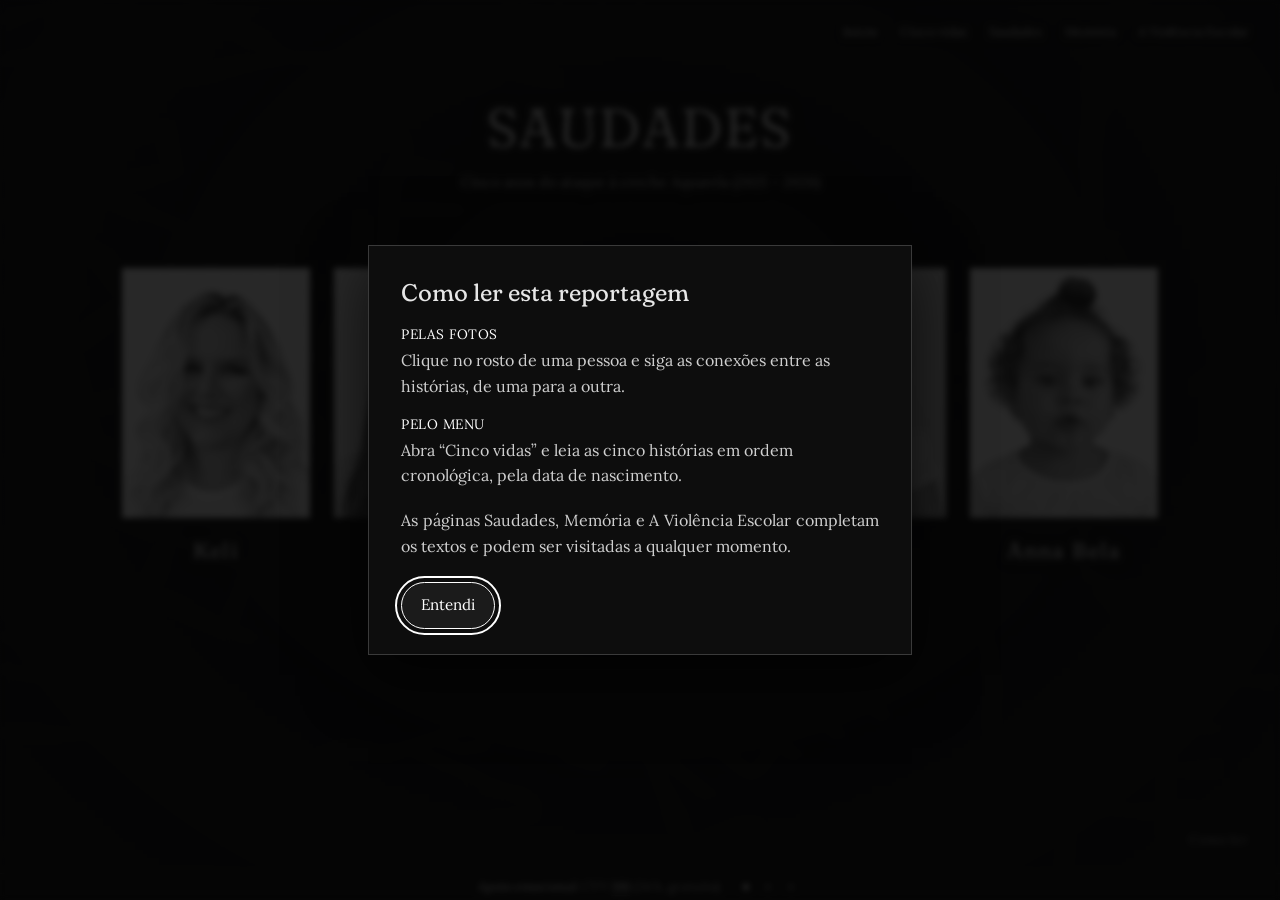
==== commit 5f3fda7c: "Add files via upload" ====
--- a/index.html
+++ b/index.html
@@ -7,7 +7,7 @@
 <link rel="preconnect" href="https://fonts.googleapis.com">
 <link rel="preconnect" href="https://fonts.gstatic.com" crossorigin>
 <link href="https://fonts.googleapis.com/css2?family=Caveat:wght@400;500&family=Fraunces:ital,opsz,wght,SOFT@0,9..144,300..600,0..100;1,9..144,300..600,0..100&family=Lora:ital,wght@0,400..600;1,400..600&display=swap" rel="stylesheet">
-<link rel="stylesheet" href="estilo.css?v=4">
+<link rel="stylesheet" href="estilo.css?v=13">
 </head>
 <body class="home">
 <header class="topo">
@@ -25,19 +25,24 @@
           <li><a href="vitimas.html#anna-bela">Anna Bela</a></li>
         </ul>
       </li>
-      <li><a href="aquele-dia.html">Aquele Dia</a></li>
+      <li class="tem-sub"><a href="aquele-dia.html">Saudades</a>
+        <ul class="sub">
+          <li><a href="aquele-dia.html#desdobramentos">Desdobramentos</a></li>
+        </ul>
+      </li>
       <li><a href="memoria.html">Memória</a></li>
       <li><a href="violencia-escolar.html">A Violência Escolar</a></li>
     </ul>
   </nav>
 </header>
 
+<div class="fundo-mapa" aria-hidden="true" data-alfa=".45"><canvas></canvas></div>
+
 <div class="abertura">
   <h1>SAUDADES</h1>
   <p class="sub">Cinco anos do ataque à creche Aquarela (2021 – 2026)</p>
 </div>
 
-<!-- Fotos em preto e branco; ao passar o mouse a foto ganha cor e uma aquarela de várias cores toma a tela (script.js). Clicar leva à seção da pessoa em "Cinco vidas". -->
 <ul class="vitimas">
   <li data-v="keli"><a href="vitimas.html?trilha#keli"><div class="pic"><div class="foto"><img src="imagens/keli.jpg" alt="Retrato de Keli"></div></div><span class="nome">Keli</span></a></li>
   <li data-v="mirla"><a href="vitimas.html?trilha#mirla"><div class="pic"><div class="foto"><img src="imagens/mirla.jpg" alt="Retrato de Mirla"></div></div><span class="nome">Mirla</span></a></li>
@@ -47,6 +52,7 @@
 </ul>
 <p class="dica">deslize para o lado e toque em uma foto</p>
 
-<script src="script.js?v=4"></script>
+<script src="fundo-mapa.js?v=1"></script>
+<script src="script.js?v=10"></script>
 </body>
 </html>
--- a/estilo.css
+++ b/estilo.css
@@ -11,7 +11,6 @@
 a { color: inherit; }
 :focus-visible { outline: 2px solid #fff; outline-offset: 4px; }
 
-/* Topo e menu */
 .topo { position: sticky; top: 0; z-index: 10; background: rgba(7,7,7,.95); border-bottom: 1px solid var(--linha);
   display: flex; justify-content: space-between; align-items: center; gap: 1rem; transition: opacity .6s;
   padding: 1rem 2rem; padding-top: calc(1rem + env(safe-area-inset-top, 0px)); }
@@ -29,12 +28,10 @@
   padding: .8rem .9rem; background: rgba(7,7,7,.98); border: 1px solid var(--linha); }
 #menu .tem-sub:hover .sub, #menu .tem-sub:focus-within .sub { display: flex; }
 
-/* Aquarela da home: tinta que se espalha pela tela (canvas, desenhado em script.js) */
 .aquarela-fundo { position: fixed; inset: 0; z-index: -1; pointer-events: none; overflow: hidden; }
 .aquarela-fundo canvas { position: absolute; inset: 0; width: 100%; height: 100%; opacity: 1; transition: opacity 2.6s ease-in-out; }
 .aquarela-fundo canvas.some { opacity: 0; }
 
-/* Home */
 .abertura { text-align: center; padding: 2rem 1.5rem 3.5rem; }
 h1 { font-weight: 400; font-size: clamp(2.2rem, 5vw, 3.4rem); letter-spacing: .06em; line-height: 1.2; }
 .sub { color: var(--suave); font-size: .9rem; margin-top: .6rem; }
@@ -51,7 +48,6 @@
 .nome { display: block; text-align: center; white-space: nowrap; font-family: var(--serif); font-size: clamp(1.05rem, 1.7vw, 1.35rem); letter-spacing: .05em; line-height: 1.2; margin-top: 1.2rem; }
 .dica { display: none; }
 
-/* Páginas de texto */
 main { max-width: 38rem; margin: 0 auto; padding: 3.5rem 1.5rem 6rem; }
 main.leitura { max-width: 64rem; padding: 3.5rem 1.5rem 6rem calc(1.5rem + var(--gut)); }
 .titulo { max-width: 44rem; margin-bottom: 2.5rem; }
@@ -66,12 +62,10 @@
 .bloco > .nota { grid-column: 2; grid-row: 1; align-self: start; }
 section.bloco { margin-bottom: 4.5rem; }
 
-/* Hiperlinks para as outras mídias dentro do texto */
 .hiper { text-decoration: none; border-bottom: 1px dotted #777; transition: color .3s, border-color .3s; }
 .hiper:hover, .hiper:focus-visible { color: #fff; border-bottom-color: #fff; }
 main.pessoa { max-width: 64rem; padding: 3rem 1.5rem 6rem; }
 
-/* Continuar a leitura / conexão com outra pessoa */
 .proximo { display: grid; grid-template-columns: minmax(0, 38rem) minmax(0, 13rem); column-gap: 3rem; margin-top: 3.5rem; }
 .proximo-corpo { grid-column: 1; }
 .conexao { margin-top: 1.8rem; display: flex; flex-wrap: wrap; align-items: center; gap: .5rem 1rem; clear: both; }
@@ -87,7 +81,6 @@
 .proximo-link:hover .proximo-nome, .proximo-link:focus-visible .proximo-nome { text-shadow: 0 0 18px rgba(255,255,255,.35); }
 .desdobramentos { margin-top: 6rem; }
 
-/* Aquele Dia: mapa em etapas (cidade, trajeto, creche) */
 .dia-grid { display: grid; grid-template-columns: minmax(0, 1.6fr) minmax(0, 1fr); gap: 2.5rem; align-items: start; margin-top: 1rem; }
 .palco { position: relative; height: clamp(380px, 68vh, 640px); background: #0b0b0b; border: 1px solid var(--linha); overflow: hidden; }
 .palco svg { position: absolute; inset: 0; width: 100%; height: 100%; pointer-events: none; transition: opacity 1.1s, transform 1.6s cubic-bezier(.2,.7,.2,1); }
@@ -121,7 +114,7 @@
 .local.patio rect { stroke-dasharray: 6 5; stroke: #555; }
 .local.atual rect { stroke: #fff; stroke-width: 2.2; }
 .local.atual text { fill: #fff; }
-/* Creche em 3D, sem teto */
+
 .planta3d { display: none; position: absolute; inset: 0; width: 100%; height: 100%; opacity: 0; pointer-events: none; touch-action: pan-y; cursor: grab; transition: opacity 1.1s; }
 .planta3d:active { cursor: grabbing; }
 .palco.tem-creche3d .planta3d { display: block; }
@@ -133,7 +126,6 @@
 .girar #epoca { font-size: .8rem; }
 .girar button:hover { border-color: #fff; }
 
-/* Marcadores do mapa 3D */
 .marcador3d { position: relative; width: 0; height: 0; cursor: pointer; }
 .marcador3d .miolo { position: absolute; left: -5px; top: -5px; width: 10px; height: 10px; border-radius: 50%; background: #0b0b0b; border: 1.5px solid #9a9a9a; transition: background .4s, border-color .4s; }
 .marcador3d .area { position: absolute; left: -30px; top: -30px; width: 60px; height: 60px; border-radius: 50%; border: 1px dashed #777; }
@@ -191,14 +183,12 @@
 .vitima p { max-width: 38rem; }
 .vitima .nome-vitima { position: relative; font-family: var(--serif); font-weight: 400; font-size: 3rem; line-height: 1.1; letter-spacing: .02em; margin-bottom: 1rem; width: fit-content; justify-self: start; }
 
-/* Anotações, como no caderno de quem cobriu */
 .nota { font-family: var(--nota); font-size: 1.35rem; line-height: 1.25; color: #b8b8b8; transform: rotate(-2deg); position: relative; padding-left: 2.6rem; margin-top: 3.2rem; }
 .nota summary { display: none; list-style: none; cursor: pointer; }
 .nota summary::-webkit-details-marker { display: none; }
 .nota::before { content: ""; position: absolute; left: 0; top: .3rem; width: 2.2rem; height: 1.6rem; background-size: contain; background-repeat: no-repeat;
   background-image: url("data:image/svg+xml,%3Csvg xmlns='http://www.w3.org/2000/svg' viewBox='0 0 32 24'%3E%3Cpath d='M30 4 C 18 2, 8 8, 3 17 M3 17 L4 8 M3 17 L11 13' fill='none' stroke='%23b8b8b8' stroke-width='1.6' stroke-linecap='round' stroke-linejoin='round'/%3E%3C/svg%3E"); }
 
-/* Memória: forma de onda e transcrição que acompanha a fala */
 .player { margin: 2.5rem 0 3rem; }
 .onda { display: flex; align-items: center; gap: 2px; height: 130px; cursor: pointer; }
 .onda span { flex: 1; min-width: 2px; height: var(--h); background: #333; border-radius: 1px; transition: background .2s; }
@@ -207,10 +197,7 @@
 .play { background: none; color: var(--texto); border: 1px solid #555; border-radius: 2rem; font: .85rem var(--serif); padding: .55rem 1.4rem; cursor: pointer; min-width: 7rem; transition: border-color .2s; }
 .play:hover { border-color: #fff; }
 .tempo { color: var(--suave); font-size: .8rem; font-variant-numeric: tabular-nums; }
-.transcricao p { color: #5a5a5a; font-size: 1.15rem; margin: 0 0 1.1rem; cursor: pointer; transition: color .5s; }
-.transcricao p.atual { color: #fff; }
-
-/* Vídeo: sozinho, em fundo escuro */
+
 body.cinema { background: #000; }
 main.cinema { max-width: 74rem; padding: 2rem 1.5rem 4rem; }
 main.cinema h1 { font-size: 1.05rem; letter-spacing: .1em; color: var(--suave); margin-bottom: 1rem; }
@@ -218,7 +205,6 @@
 body.tocando .topo { opacity: .1; }
 body.tocando .topo:hover, body.tocando .topo:focus-within { opacity: 1; }
 
-/* Celular */
 @media (max-width: 860px) {
   :root { --gut: 1.7rem; }
   .bloco { display: block; }
@@ -226,7 +212,7 @@
   .vitima .nome-vitima { font-size: 2.4rem; }
   .proximo { display: block; }
   .lide { font-size: 1.05rem; }
-  /* Anotação vira um toque que abre a nota */
+
   .nota { transform: none; padding: 0; margin-bottom: 1.4rem; }
   .nota::before { display: none; }
   .nota summary { display: inline-block; font-size: 1.15rem; color: var(--suave); border-bottom: 1px dashed #555; }
@@ -241,7 +227,7 @@
   #menu a { display: block; font-size: 1rem; padding: .8rem 0; border-bottom: 1px solid var(--linha); }
   #menu .sub { display: block; position: static; min-width: 0; padding: 0 0 0 1rem; background: none; border: 0; }
   #menu .sub a { font-size: .92rem; }
-  /* Fila única com deslize lateral; a foto no centro ganha cor e mancha */
+
   .vitimas { overflow-x: auto; scroll-snap-type: x mandatory; gap: 1.2rem; padding: 4rem 20vw 3.5rem; scrollbar-width: none; -webkit-overflow-scrolling: touch; }
   .vitimas::-webkit-scrollbar { display: none; }
   .vitimas li { flex: 0 0 60vw; scroll-snap-align: center; }
@@ -251,7 +237,6 @@
 }
 @media (prefers-reduced-motion: reduce) { html { scroll-behavior: auto; } * { transition: none !important; } }
 
-/* Cinco vidas: fotos coladas meio tortas, destaque de frases, caixas de mídia */
 .destaque { clear: both; max-width: 38rem; margin: 2.2rem 0 2.2rem -1rem; padding: .2rem 0 .2rem 1.4rem; border-left: 2px solid rgba(var(--cor-v, 200,200,200), .8); }
 .destaque p { font-size: 1.6rem; line-height: 1.35; font-style: italic; color: #f0f0f0; margin: 0; max-width: none; }
 .caixa-midia { max-width: 38rem; margin: 2rem 0; padding: 1rem 1.2rem; border: 1px solid #3a3a3a; background: rgba(255,255,255,.03); display: grid; gap: .3rem; }
@@ -261,7 +246,6 @@
 .caixa-midia a:hover, .caixa-midia a:focus-visible { color: #fff; border-bottom-color: #fff; }
 @media (max-width: 720px) { .destaque { margin-left: 0; } .destaque p { font-size: 1.35rem; } }
 
-/* Destaque (aspas que abrem o texto), falas e chamadas */
 .destaque { clear: none; margin: 1.2rem 0 2.4rem -1rem; }
 .destaque p { font-size: 1.75rem; line-height: 1.35; }
 .destaque footer { margin-top: .8rem; font-size: .9rem; letter-spacing: .05em; color: #9a9a9a; }
@@ -270,9 +254,6 @@
 .caixa-midia .chamada { color: #bdbdbd; font-size: .98rem; line-height: 1.55; margin: .15rem 0 .5rem; }
 @media (max-width: 720px) { .destaque p { font-size: 1.4rem; } .vitima p.fala { margin-left: .4rem; padding-left: .8rem; } }
 
-/* Dois caminhos de leitura: trilha das conexões (vindo da home) ou ordem cronológica (vindo do menu) */
-
-/* Janelas de aviso: como ler (home) e conteúdo sensível (infográfico, áudio e vídeo) */
 dialog.aviso { position: fixed; inset: 0; margin: auto; height: fit-content; max-width: 34rem; width: calc(100% - 2.4rem); background: #0d0d0d; color: var(--texto, #eee); border: 1px solid #3a3a3a; padding: 2rem 2rem 1.6rem; box-shadow: 0 20px 60px rgba(0,0,0,.7); }
 dialog.aviso::backdrop { background: rgba(5,5,5,.86); backdrop-filter: blur(3px); }
 dialog.aviso h2 { font-family: var(--serif); font-weight: 400; font-size: 1.5rem; line-height: 1.25; margin: 0 0 1rem; }
@@ -286,7 +267,6 @@
 .como-ler { position: fixed; right: 1rem; bottom: 1rem; z-index: 5; font: inherit; font-size: .8rem; letter-spacing: .06em; color: #9a9a9a; background: rgba(11,11,11,.8); border: 1px solid #333; border-radius: 2rem; padding: .4rem .9rem; cursor: pointer; }
 .como-ler:hover, .como-ler:focus-visible { color: #fff; border-color: #888; }
 
-/* CTAs menores para as outras páginas, no fim de "Cinco vidas" */
 .outras-paginas { display: grid; grid-template-columns: repeat(3, minmax(0, 1fr)); gap: .9rem; max-width: 54rem; margin: 3rem 0 4rem; padding-top: 2rem; border-top: 1px solid var(--linha); }
 .cta-pequeno { display: grid; gap: .2rem; align-content: start; padding: .8rem 1rem; border: 1px solid #333; text-decoration: none; transition: border-color .3s, background .3s; }
 .cta-pequeno .rotulo { font-size: .68rem; letter-spacing: .16em; text-transform: uppercase; color: #8a8a8a; }
@@ -295,7 +275,6 @@
 .cta-pequeno:hover, .cta-pequeno:focus-visible { border-color: #fff; background: rgba(255,255,255,.04); }
 @media (max-width: 720px) { .outras-paginas { grid-template-columns: 1fr; } }
 
-/* Faixa fixa de apoio e denúncia, em todas as páginas */
 .apoio-fixo { position: fixed; left: 0; right: 0; bottom: 0; z-index: 20; display: flex; justify-content: center; align-items: center; gap: .9rem; min-height: 1.7rem; padding: 0 1rem calc(0rem + env(safe-area-inset-bottom)); background: rgba(8,8,8,.96); border-top: 1px solid #2c2c2c; font-size: .8rem; line-height: 1.2; color: #b5b5b5; }
 .apoio-fixo .giro { display: grid; justify-items: center; text-align: center; }
 .apoio-fixo .item { grid-area: 1 / 1; white-space: nowrap; opacity: 0; visibility: hidden; transition: opacity .7s, visibility 0s .7s; }
@@ -316,13 +295,11 @@
 .como-ler { bottom: 2.6rem; }
 @media (max-width: 720px) { .apoio-fixo { font-size: .74rem; } .apoio-fixo.estatico { font-size: .72rem; } body { padding-bottom: 2.4rem; } .como-ler { bottom: 2.6rem; } }
 
-/* Tipografia acolhedora: títulos em Fraunces (serifa macia, "soft"), texto corrido em Lora */
 h1, h2, .marca, .nome, .proximo-nome, dialog.aviso h2, .destaque p, .caixa-midia strong, .cta-pequeno strong, .vitima .nome-vitima { font-family: var(--titulo); font-variation-settings: "SOFT" 100; font-weight: 400; }
 h1 { font-weight: 350; letter-spacing: .035em; }
 .destaque p { font-weight: 330; }
 .marca { letter-spacing: .09em; font-weight: 500; }
 
-/* Fotos de álbum: coladas meio tortas, com fita; tocar/clicar abre a galeria */
 .polaroid { position: relative; margin: 0; padding: .55rem .55rem 0; background: #ece8df; color: #2b2b2b; box-shadow: 0 8px 22px rgba(0,0,0,.55); transform: rotate(var(--giro, 2deg)); transition: transform .5s, box-shadow .5s; }
 .polaroid::before { content: ""; position: absolute; top: -.7rem; left: 50%; width: 4.2rem; height: 1.4rem; margin-left: -2.1rem; z-index: 1; pointer-events: none;
   background: rgba(222,214,190,.62); transform: rotate(var(--fita, -4deg)); box-shadow: 0 1px 2px rgba(0,0,0,.25); }
@@ -350,12 +327,10 @@
 }
 @media (prefers-reduced-motion: reduce) { .polaroid { transition: none; } .aquarela-fundo canvas { transition: none; } }
 
-/* Botão no meio do texto que abre uma galeria */
 .abre-galeria { font: inherit; color: inherit; background: none; border: 0; border-bottom: 1px dotted #aaa; padding: 0; cursor: pointer; text-align: inherit; }
 .abre-galeria::after { content: " \00b7 ver fotos"; font-style: normal; font-size: .82em; color: #bdbdbd; letter-spacing: .02em; }
 .abre-galeria:hover, .abre-galeria:focus-visible { color: #fff; border-bottom-color: #fff; border-bottom-style: solid; }
 
-/* Galeria / carrossel em janela */
 dialog.galeria { position: fixed; inset: 0; margin: auto; width: min(94vw, 62rem); height: fit-content; max-height: 94vh; padding: 1rem 1rem .9rem; background: #0c0c0c; color: var(--texto); border: 1px solid #333; overflow: hidden; }
 dialog.galeria::backdrop { background: rgba(0,0,0,.88); }
 .galeria .quadro { position: relative; display: grid; place-items: center; min-height: 40vh; touch-action: pan-y; }
@@ -380,12 +355,10 @@
 .home #menu a { color: #e2e2e2; text-shadow: 0 1px 10px rgba(0,0,0,.7); }
 .home #menu a:hover, .home #menu a:focus-visible, .home #menu a[aria-current] { color: #fff; }
 
-/* Texto sempre justificado, com hifenização para evitar vãos grandes */
 main p, .painel-texto, .caixa-midia .chamada, .lide, dialog.aviso p { text-align: justify; text-justify: inter-word; hyphens: auto; -webkit-hyphens: auto; }
 .caixa-midia.conexao-cta { padding: .9rem 1.2rem; gap: .35rem; }
 .caixa-midia.conexao-cta a { font-family: var(--titulo); font-variation-settings: "SOFT" 100; font-size: 1.15rem; }
 
-/* Cartão da galeria (abaixo do depoimento da Solange), em qualquer tela */
 .galeria-cartao { display: flex; align-items: center; gap: 1.1rem; width: 100%; max-width: 38rem; margin: 1.6rem 0; padding: .9rem 1rem; text-align: left; font: inherit; color: var(--texto); background: rgba(255,255,255,.04); border: 1px solid #3a3a3a; cursor: pointer; transition: border-color .3s, background .3s; }
 .galeria-cartao:hover, .galeria-cartao:focus-visible { border-color: #fff; background: rgba(255,255,255,.07); }
 .galeria-cartao .pilha { position: relative; flex: 0 0 5rem; aspect-ratio: 4 / 5; background: #ece8df; padding: .3rem .3rem 1rem; transform: rotate(-3deg); box-shadow: 0 6px 14px rgba(0,0,0,.5); isolation: isolate; }
@@ -395,7 +368,6 @@
 .galeria-cartao .txt { font-family: var(--titulo); font-variation-settings: "SOFT" 100; font-size: 1.05rem; line-height: 1.35; }
 .galeria-cartao .txt small { display: block; margin-top: .2rem; font-family: var(--serif); font-size: .78rem; letter-spacing: .08em; color: #a8a8a8; }
 
-/* No celular, as fotos do texto viram links ("Ver foto"): quem quiser abre, quem não quiser lê sem interrupção */
 .foto-link { display: none; }
 @media (max-width: 720px) {
   .vitima > .polaroid, .colagem { display: none; }
@@ -407,6 +379,137 @@
   .foto-link .txt small { display: block; color: #a0a0a0; font-size: .78rem; line-height: 1.4; margin-top: .1rem; }
 }
 
-/* Cinco vidas: menos espaço entre o fim de um texto e o começo do seguinte */
 section.bloco.vitima { margin-bottom: 0; padding: 2.2rem 0 .8rem; }
 .vitima > :last-child { margin-bottom: 0; }
+.outras-paginas { grid-template-columns: repeat(auto-fit, minmax(13rem, 1fr)); }
+.cta-final { margin-top: 2.6rem; }
+
+.pagina-mapa main { padding: 0; max-width: none; }
+.info { position: relative; height: calc(100svh - 3.6rem); min-height: 34rem; overflow: hidden; background: #0b0b0c; isolation: isolate; }
+.info-gl, .info-rot { position: absolute; inset: 0; width: 100%; height: 100%; display: block; }
+.info-gl { cursor: grab; touch-action: none; outline-offset: -4px; }
+.info-gl.arrasta { cursor: grabbing; }
+.info-rot { pointer-events: none; }
+.info-pinos { position: absolute; inset: 0; pointer-events: none; overflow: hidden; }
+.pino { position: absolute; left: 0; top: 0; pointer-events: auto; background: none; border: 0; padding: 0; color: #fff; font: inherit; cursor: pointer; will-change: transform; }
+.pino i { position: absolute; left: -7px; top: -7px; width: 14px; height: 14px; border-radius: 50%; border: 2px solid #fff; background: rgba(8,8,9,.75); box-shadow: 0 0 0 3px rgba(8,8,9,.5); transition: transform .25s, background .25s; }
+.pino span { position: absolute; left: 14px; top: -12px; white-space: nowrap; font-size: .78rem; letter-spacing: .05em; text-shadow: 0 0 4px #000, 0 0 8px #000; opacity: .85; }
+.pino:hover i, .pino:focus-visible i { transform: scale(1.3); background: #fff; }
+.pino.atual i { background: #fff; animation: pulsa 2.4s ease-out infinite; }
+.pino.atual span { opacity: 1; }
+.pino.perto { display: none !important; }
+@keyframes pulsa { 0% { box-shadow: 0 0 0 3px rgba(255,255,255,.6); } 100% { box-shadow: 0 0 0 20px rgba(255,255,255,0); } }
+.info-titulo { position: absolute; top: 1rem; left: 1.4rem; max-width: 22rem; pointer-events: none; text-shadow: 0 0 14px #000; }
+.info-titulo h1 { font: 300 1.5rem/1.2 var(--titulo); letter-spacing: .04em; }
+.info-titulo .lide { font-size: .82rem; line-height: 1.5; color: var(--suave); margin-top: .3rem; text-align: left; hyphens: none; }
+.info-ctl { position: absolute; top: 1rem; right: 1rem; display: flex; flex-direction: column; gap: .45rem; align-items: flex-end; }
+.info-ctl > button { width: 2.5rem; height: 2.5rem; display: grid; place-items: center; background: rgba(12,12,13,.82); color: #e8e8e8; border: 1px solid #3a3a3a; border-radius: 50%; cursor: pointer; backdrop-filter: blur(4px); transition: background .2s, border-color .2s; }
+.info-ctl > button:hover, .info-ctl > button:focus-visible { background: #fff; color: #000; border-color: #fff; }
+.c-epoca { display: flex; border: 1px solid #3a3a3a; border-radius: 2rem; overflow: hidden; background: rgba(12,12,13,.82); margin-top: .3rem; }
+.c-epoca[hidden] { display: none; }
+.c-epoca button { font: .78rem var(--serif); letter-spacing: .05em; padding: .4rem .8rem; background: none; color: #bbb; border: 0; cursor: pointer; }
+.c-epoca button[aria-pressed="true"] { background: #fff; color: #000; }
+.hud { position: absolute; left: 1.4rem; bottom: 2.6rem; width: min(26rem, calc(100% - 6rem)); max-height: calc(100% - 7rem); overflow: hidden; display: flex; flex-direction: column; background: rgba(10,10,11,.9); border: 1px solid #333; padding: 1.2rem 1.4rem 1rem; box-shadow: 0 16px 50px rgba(0,0,0,.6); backdrop-filter: blur(6px); }
+.hud.entra { animation: hudEntra .5s ease both; }
+@keyframes hudEntra { from { opacity: 0; transform: translateY(10px); } to { opacity: 1; transform: none; } }
+.hud-fase { font-size: .7rem; letter-spacing: .16em; text-transform: uppercase; color: var(--suave); }
+.hud-titulo { font: 400 1.45rem/1.2 var(--titulo); margin-top: .25rem; padding-right: 2rem; }
+.hud-hora { font-family: var(--nota); font-size: 1.25rem; color: #cfcfcf; margin-top: .1rem; line-height: 1.2; }
+.hud-corpo { flex: 1 1 auto; min-height: 0; overflow-y: auto; overscroll-behavior: contain; scrollbar-width: thin; scrollbar-color: #444 transparent; padding-right: .3rem; margin-right: -.3rem; }
+.hud-texto { font-size: .95rem; line-height: 1.65; margin-top: .7rem; text-align: left; hyphens: none; }
+.hud-fonte { font-size: .74rem; color: #8a8a8a; margin-top: .6rem; line-height: 1.4; text-align: left; }
+.hud-link { display: inline-block; margin-top: .7rem; font-size: .88rem; }
+.hud-nav { flex: none; display: flex; align-items: center; justify-content: space-between; gap: .6rem; margin-top: 1rem; padding-top: .8rem; border-top: 1px solid #262626; }
+.hud-nav > button { width: 2.3rem; height: 2.3rem; flex: none; display: grid; place-items: center; background: none; color: #ddd; border: 1px solid #444; border-radius: 50%; cursor: pointer; transition: background .2s, color .2s; }
+.hud-nav > button:hover:not(:disabled), .hud-nav > button:focus-visible { background: #fff; color: #000; }
+.hud-nav > button:disabled { opacity: .25; cursor: default; }
+.hud-meio { display: flex; flex-direction: column; align-items: center; gap: .35rem; min-width: 0; flex: 1; }
+.hud-pontos { display: flex; gap: 0; flex-wrap: nowrap; justify-content: center; }
+.ponto { width: .95rem; height: 1.1rem; padding: 0; background: none; border: 0; cursor: pointer; position: relative; }
+.ponto::after { content: ""; position: absolute; inset: 0; margin: auto; width: .42rem; height: .42rem; border-radius: 50%; background: #555; transition: background .2s, transform .2s; }
+.ponto.feito::after { background: #aaa; } .ponto.atual::after { background: #fff; transform: scale(1.5); } .ponto:hover::after { background: #fff; }
+.hud-pos { font-size: .7rem; letter-spacing: .1em; color: #8a8a8a; }
+.b-min { position: absolute; top: .7rem; right: .7rem; width: 1.9rem; height: 1.9rem; display: grid; place-items: center; background: none; border: 0; color: #aaa; cursor: pointer; transition: transform .3s; }
+.b-min:hover { color: #fff; }
+.hud.min .hud-corpo, .hud.min .hud-hora { display: none; }
+.hud.min .b-min { transform: rotate(180deg); }
+.info-aviso { display: none; position: absolute; top: 40%; left: 0; right: 0; text-align: center; color: var(--suave); font-size: .9rem; padding: 0 2rem; }
+.info.sem-3d .info-aviso { display: block; }
+.info.sem-3d .info-ctl, .info.sem-3d .info-gl, .info.sem-3d .info-rot { display: none; }
+@media (max-width: 720px) {
+  .info { height: calc(100svh - 3.4rem); }
+  .info-titulo { left: 1rem; top: .8rem; } .info-titulo .lide { display: none; }
+  .info-ctl { top: .8rem; right: .7rem; gap: .35rem; } .info-ctl > button { width: 2.3rem; height: 2.3rem; }
+  .hud { left: .6rem; right: .6rem; width: auto; bottom: 2.3rem; max-height: 42%; padding: 1rem 1.1rem .8rem; }
+  .hud-titulo { font-size: 1.25rem; } .hud-texto { font-size: .9rem; }
+  .pino span { font-size: .72rem; }
+}
+@media (prefers-reduced-motion: reduce) { .hud.entra { animation: none; } .pino.atual i { animation: none; } }
+
+.info::before { content: ""; position: absolute; left: 0; right: 0; top: 0; height: 9rem; background: linear-gradient(rgba(8,8,9,.78), rgba(8,8,9,0)); z-index: 1; pointer-events: none; }
+.info-titulo, .info-ctl { z-index: 2; }
+
+.hud-texto p { margin-top: .6rem; } .hud-texto p:first-child { margin-top: 0; }
+.hud-texto .cita { font-style: italic; color: #d8d8d8; padding-left: .8rem; border-left: 2px solid #444; }
+.hud { width: min(28rem, calc(100% - 6rem)); }
+@media (max-width: 720px) { .hud { width: auto; } }
+
+.hud-link[hidden], .hud-fonte[hidden], .hud-hora[hidden] { display: none; }
+
+@media (max-width: 720px) { .ponto { width: .6rem; } .ponto::after { width: .36rem; height: .36rem; } }
+
+.hud-corpo { overflow-y: auto; min-height: 0; flex: 1 1 auto; overscroll-behavior: contain; scrollbar-width: thin; scrollbar-color: #444 transparent; }
+.hud-nav { flex: none; }
+.hud > .hud-fase, .hud > .hud-titulo, .hud > .hud-hora { flex: none; }
+.desdobramentos[hidden] { display: none; }
+
+.fundo-mapa { position: fixed; inset: 0; z-index: 0; pointer-events: none; overflow: hidden; }
+.fundo-mapa canvas { position: absolute; inset: 0; width: 100%; height: 100%; display: block; }
+.fundo-mapa::after { content: ""; position: absolute; inset: 0; background: radial-gradient(ellipse at 50% 40%, rgba(8,8,9,0) 0%, rgba(8,8,9,.55) 100%); }
+.pagina-audio { position: relative; z-index: 1; }
+.pagina-audio .lide-audio { max-width: 40rem; color: #cfcfcf; }
+.painel { background: rgba(10,10,11,.72); border: 1px solid #2c2c2c; -webkit-backdrop-filter: blur(6px); backdrop-filter: blur(6px); }
+.pagina-audio .player { margin: 2rem 0 1.4rem; padding: 1.4rem 1.6rem 1.2rem; }
+.pagina-audio .onda { overflow: hidden; gap: 1px; }
+.pagina-audio .onda span { min-width: 0; background: #3a3a3a; }
+.pagina-audio .onda span.tocado { background: #fff; }
+.transcricao { height: min(26rem, 52vh); overflow-y: auto; overscroll-behavior: contain; padding: 1.2rem 1.6rem; margin: 0 0 2rem; scrollbar-width: thin; scrollbar-color: #444 transparent; scroll-behavior: smooth; }
+.transcricao:focus-visible { outline: 1px solid #777; outline-offset: 2px; }
+.transcricao p { margin: 0 0 .9rem; font-size: 1.08rem; line-height: 1.6; color: #6a6a6a; cursor: pointer; transition: color .4s; text-align: left; hyphens: none; }
+.transcricao p:hover { color: #a8a8a8; }
+.transcricao p.passou { color: #8d8d8d; }
+.transcricao p.atual { color: #fff; }
+.transcricao .quem { display: block; font-size: .68rem; letter-spacing: .16em; text-transform: uppercase; color: #8a8a8a; margin-bottom: .15rem; }
+.transcricao p.atual .quem { color: #cfcfcf; }
+.transcricao .som { font-style: italic; color: #7c7c7c; }
+.transcricao p.so-som { font-size: .92rem; }
+.ctas-midia { display: grid; grid-template-columns: repeat(3, 1fr); gap: .9rem; margin: 0 0 3rem; }
+.ctas-midia .cta-pequeno { background: rgba(10,10,11,.72); -webkit-backdrop-filter: blur(6px); backdrop-filter: blur(6px); }
+@media (max-width: 720px) { .ctas-midia { grid-template-columns: 1fr; } .pagina-audio .player { padding: 1rem; } .transcricao { padding: 1rem; } }
+@media (prefers-reduced-motion: reduce) { .transcricao { scroll-behavior: auto; } }
+
+dialog.aviso .fone { color: #e2e2e2; }
+dialog.aviso .fone b { font-weight: 500; color: #fff; }
+
+.vitimas-pg main.pessoa { position: relative; z-index: 1; background: rgba(8,8,9,.7); -webkit-backdrop-filter: blur(3px); backdrop-filter: blur(3px); }
+.vitimas-pg .vitimas, .vitimas-pg .topo { position: relative; z-index: 2; }
+
+.pagina-mapa .fundo-mapa { opacity: 0; transition: opacity .9s; }
+.pagina-mapa .fundo-mapa.ligado { opacity: 1; }
+.pagina-mapa main#dia { position: relative; z-index: 1; }
+section.desdobramentos { max-width: 43rem; margin: 5rem auto 4rem; padding: 2.6rem 2.2rem 2.8rem; background: rgba(10,10,11,.74); border: 1px solid #2c2c2c; -webkit-backdrop-filter: blur(6px); backdrop-filter: blur(6px); }
+.desdobramentos h3 { font-family: var(--titulo); font-variation-settings: "SOFT" 100; font-weight: 400; font-size: 1.4rem; line-height: 1.3; margin: 2.8rem 0 .9rem; }
+.desdobramentos h3:first-child { margin-top: 0; }
+.desdobramentos p.fala { border-left: 1px solid #5a5a5a; padding-left: 1.1rem; color: #d8d8d8; }
+.desdobramentos .cta-meio { margin: 2.4rem 0; background: rgba(255,255,255,.03); }
+.pagina-mapa .creditos { position: relative; z-index: 1; }
+@media (max-width: 720px) { section.desdobramentos { margin: 3rem -.4rem 3rem; padding: 1.6rem 1.2rem 1.8rem; } }
+
+.pagina-video { position: relative; z-index: 1; }
+.pagina-video .lide-audio { max-width: 40rem; color: #cfcfcf; }
+.video-caixa { margin: 2rem 0 1.4rem; padding: .6rem; }
+.video-caixa video, .video-caixa iframe { display: block; width: 100%; aspect-ratio: 16 / 9; background: #000; border: 0; }
+.video-nota { margin: 0 0 2rem; font-size: .85rem; color: #9a9a9a; }
+
+.home .abertura, .home .vitimas, .home .dica { position: relative; z-index: 1; }
+.cinema .ctas-midia { margin: 1.4rem 0 0; }
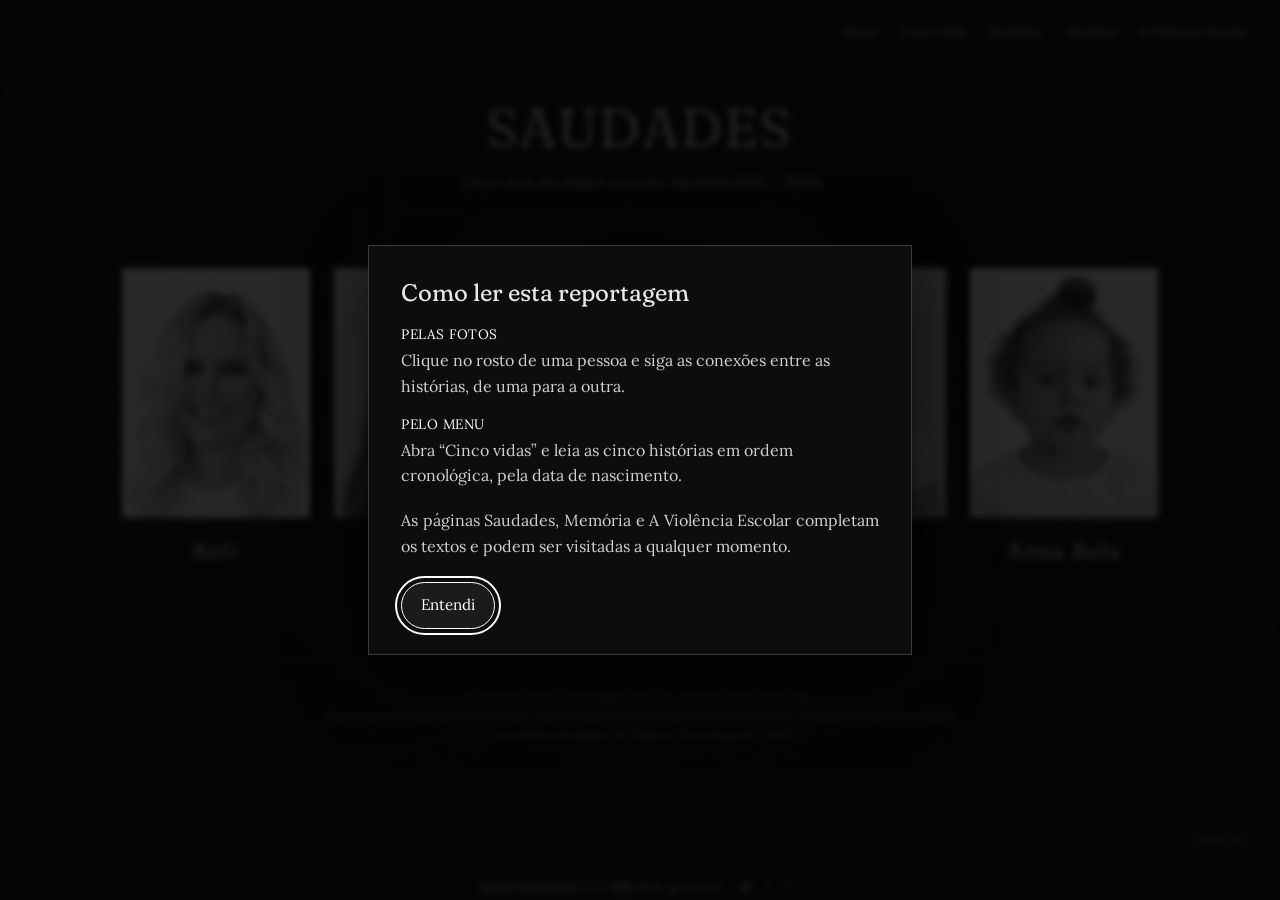
==== commit 20f2be58: "Add files via upload" ====
--- a/index.html
+++ b/index.html
@@ -4,10 +4,11 @@
 <meta charset="utf-8">
 <meta name="viewport" content="width=device-width, initial-scale=1, viewport-fit=cover">
 <title>Cinco anos do ataque à creche Aquarela · Saudades</title>
+<meta name="author" content="Jair Bach Filho">
 <link rel="preconnect" href="https://fonts.googleapis.com">
 <link rel="preconnect" href="https://fonts.gstatic.com" crossorigin>
 <link href="https://fonts.googleapis.com/css2?family=Caveat:wght@400;500&family=Fraunces:ital,opsz,wght,SOFT@0,9..144,300..600,0..100;1,9..144,300..600,0..100&family=Lora:ital,wght@0,400..600;1,400..600&display=swap" rel="stylesheet">
-<link rel="stylesheet" href="estilo.css?v=13">
+<link rel="stylesheet" href="estilo.css?v=17">
 </head>
 <body class="home">
 <header class="topo">
@@ -52,7 +53,11 @@
 </ul>
 <p class="dica">deslize para o lado e toque em uma foto</p>
 
+<footer class="rodape">
+  <p>© Jair Bach Filho | Orientação: Prof. Dr. Marlon Santa Maria Dias.<br>Reportagem transmídia desenvolvida como Trabalho de Conclusão de Curso (TCC) em Jornalismo pela Universidade Comunitária da Região de Chapecó (Unochapecó) – 2026.</p>
+</footer>
+
 <script src="fundo-mapa.js?v=1"></script>
-<script src="script.js?v=10"></script>
+<script src="script.js?v=11"></script>
 </body>
 </html>
--- a/estilo.css
+++ b/estilo.css
@@ -189,21 +189,10 @@
 .nota::before { content: ""; position: absolute; left: 0; top: .3rem; width: 2.2rem; height: 1.6rem; background-size: contain; background-repeat: no-repeat;
   background-image: url("data:image/svg+xml,%3Csvg xmlns='http://www.w3.org/2000/svg' viewBox='0 0 32 24'%3E%3Cpath d='M30 4 C 18 2, 8 8, 3 17 M3 17 L4 8 M3 17 L11 13' fill='none' stroke='%23b8b8b8' stroke-width='1.6' stroke-linecap='round' stroke-linejoin='round'/%3E%3C/svg%3E"); }
 
-.player { margin: 2.5rem 0 3rem; }
-.onda { display: flex; align-items: center; gap: 2px; height: 130px; cursor: pointer; }
-.onda span { flex: 1; min-width: 2px; height: var(--h); background: #333; border-radius: 1px; transition: background .2s; }
-.onda span.tocado { background: #fff; }
-.controles { display: flex; align-items: center; gap: 1.2rem; margin-top: 1.2rem; }
-.play { background: none; color: var(--texto); border: 1px solid #555; border-radius: 2rem; font: .85rem var(--serif); padding: .55rem 1.4rem; cursor: pointer; min-width: 7rem; transition: border-color .2s; }
-.play:hover { border-color: #fff; }
-.tempo { color: var(--suave); font-size: .8rem; font-variant-numeric: tabular-nums; }
 
 body.cinema { background: #000; }
 main.cinema { max-width: 74rem; padding: 2rem 1.5rem 4rem; }
 main.cinema h1 { font-size: 1.05rem; letter-spacing: .1em; color: var(--suave); margin-bottom: 1rem; }
-.cinema video { width: 100%; aspect-ratio: 16 / 9; background: #0b0b0b; display: block; }
-body.tocando .topo { opacity: .1; }
-body.tocando .topo:hover, body.tocando .topo:focus-within { opacity: 1; }
 
 @media (max-width: 860px) {
   :root { --gut: 1.7rem; }
@@ -233,7 +222,6 @@
   .vitimas li { flex: 0 0 60vw; scroll-snap-align: center; }
   .nome { font-size: 1.3rem; }
   .dica { display: block; text-align: center; color: var(--suave); font-size: .8rem; padding-bottom: 3rem; }
-  .onda { height: 90px; }
 }
 @media (prefers-reduced-motion: reduce) { html { scroll-behavior: auto; } * { transition: none !important; } }
 
@@ -470,9 +458,6 @@
 .pagina-audio .lide-audio { max-width: 40rem; color: #cfcfcf; }
 .painel { background: rgba(10,10,11,.72); border: 1px solid #2c2c2c; -webkit-backdrop-filter: blur(6px); backdrop-filter: blur(6px); }
 .pagina-audio .player { margin: 2rem 0 1.4rem; padding: 1.4rem 1.6rem 1.2rem; }
-.pagina-audio .onda { overflow: hidden; gap: 1px; }
-.pagina-audio .onda span { min-width: 0; background: #3a3a3a; }
-.pagina-audio .onda span.tocado { background: #fff; }
 .transcricao { height: min(26rem, 52vh); overflow-y: auto; overscroll-behavior: contain; padding: 1.2rem 1.6rem; margin: 0 0 2rem; scrollbar-width: thin; scrollbar-color: #444 transparent; scroll-behavior: smooth; }
 .transcricao:focus-visible { outline: 1px solid #777; outline-offset: 2px; }
 .transcricao p { margin: 0 0 .9rem; font-size: 1.08rem; line-height: 1.6; color: #6a6a6a; cursor: pointer; transition: color .4s; text-align: left; hyphens: none; }
@@ -513,3 +498,14 @@
 
 .home .abertura, .home .vitimas, .home .dica { position: relative; z-index: 1; }
 .cinema .ctas-midia { margin: 1.4rem 0 0; }
+
+.video-yt { position: relative; width: 100%; aspect-ratio: 16 / 9; background: #0b0b0b; }
+.video-yt iframe { position: absolute; inset: 0; width: 100%; height: 100%; border: 0; }
+.pagina-audio .player iframe { display: block; width: 100%; height: 166px; border: 0; filter: invert(1) hue-rotate(180deg); }
+.sc-credito { margin: .6rem 0 0; font-size: .7rem; color: #8a8a8a; text-align: left; }
+.sc-credito a { color: #8a8a8a; text-decoration: none; }
+.pessoa > .lide { hyphens: none; -webkit-hyphens: none; text-align: left; }
+.vitima > .polaroid + p, .vitima > .foto-link + p, .vitima > .polaroid + .colagem + p { margin-top: 1.1rem; }
+
+.rodape { position: relative; z-index: 1; max-width: 46rem; margin: 2rem auto 0; padding: 1.6rem 1.5rem 1.4rem; text-align: center; border-top: 1px solid #1e1e1e; }
+.rodape p { font-size: .74rem; line-height: 1.65; color: #8a8a8a; text-align: center; hyphens: none; }
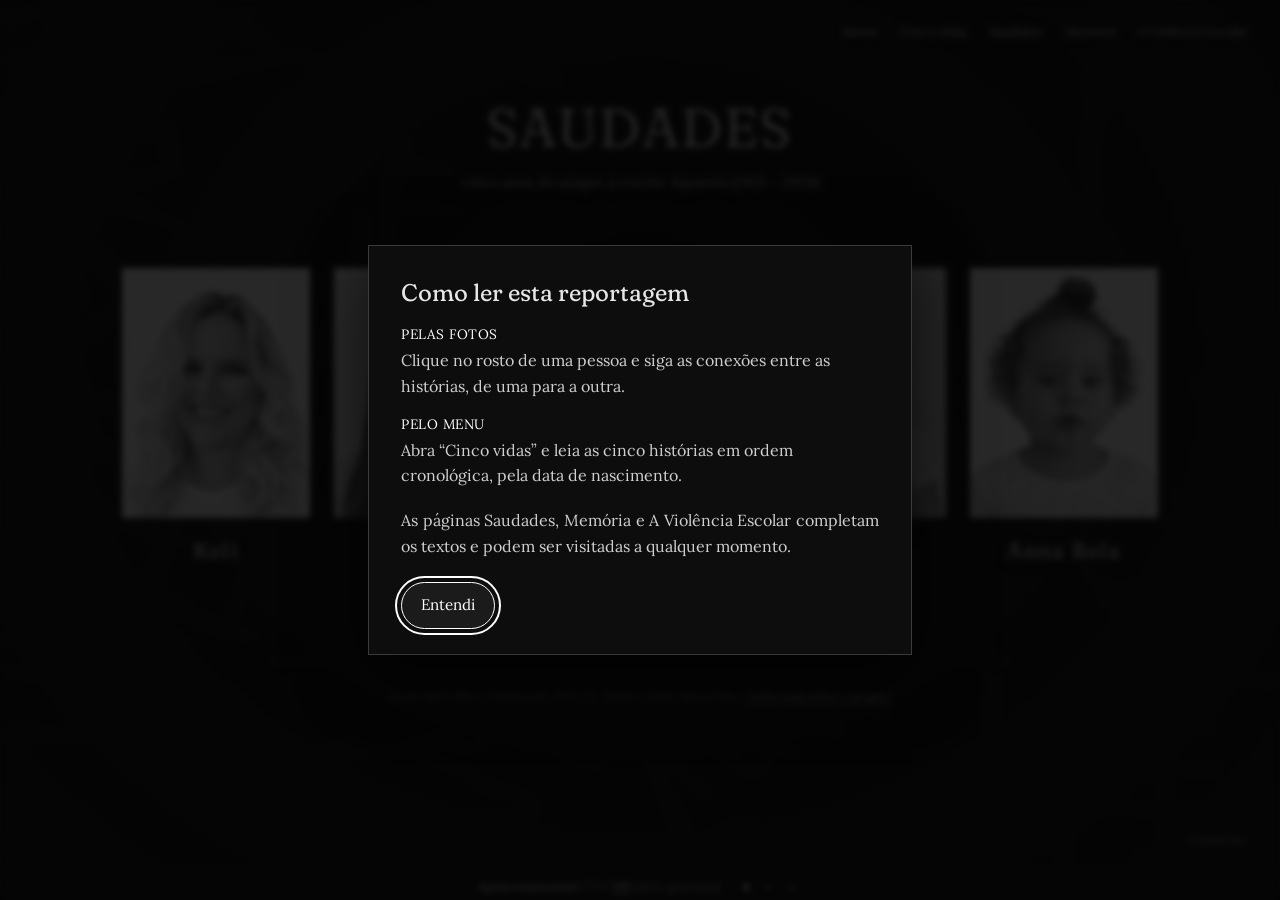
==== commit dbfa0673: "Add files via upload" ====
--- a/index.html
+++ b/index.html
@@ -8,7 +8,7 @@
 <link rel="preconnect" href="https://fonts.googleapis.com">
 <link rel="preconnect" href="https://fonts.gstatic.com" crossorigin>
 <link href="https://fonts.googleapis.com/css2?family=Caveat:wght@400;500&family=Fraunces:ital,opsz,wght,SOFT@0,9..144,300..600,0..100;1,9..144,300..600,0..100&family=Lora:ital,wght@0,400..600;1,400..600&display=swap" rel="stylesheet">
-<link rel="stylesheet" href="estilo.css?v=17">
+<link rel="stylesheet" href="estilo.css?v=18">
 </head>
 <body class="home">
 <header class="topo">
@@ -41,7 +41,7 @@
 
 <div class="abertura">
   <h1>SAUDADES</h1>
-  <p class="sub">Cinco anos do ataque à creche Aquarela (2021 – 2026)</p>
+  <p class="sub">cinco anos do ataque à creche Aquarela (2021 – 2026)</p>
 </div>
 
 <ul class="vitimas">
@@ -54,7 +54,7 @@
 <p class="dica">deslize para o lado e toque em uma foto</p>
 
 <footer class="rodape">
-  <p>© Jair Bach Filho | Orientação: Prof. Dr. Marlon Santa Maria Dias.<br>Reportagem transmídia desenvolvida como Trabalho de Conclusão de Curso (TCC) em Jornalismo pela Universidade Comunitária da Região de Chapecó (Unochapecó) – 2026.</p>
+  <p>© Jair Bach Filho | Orientação: Prof. Dr. Marlon Santa Maria Dias. | <a href="sobre.html">Saiba mais sobre o projeto</a></p>
 </footer>
 
 <script src="fundo-mapa.js?v=1"></script>
--- a/estilo.css
+++ b/estilo.css
@@ -509,3 +509,20 @@
 
 .rodape { position: relative; z-index: 1; max-width: 46rem; margin: 2rem auto 0; padding: 1.6rem 1.5rem 1.4rem; text-align: center; border-top: 1px solid #1e1e1e; }
 .rodape p { font-size: .74rem; line-height: 1.65; color: #8a8a8a; text-align: center; hyphens: none; }
+
+main.cinema { position: relative; z-index: 1; }
+.rodape a { color: #b5b5b5; text-decoration: underline; text-underline-offset: 3px; }
+.rodape a:hover, .rodape a:focus-visible { color: #fff; }
+.pagina-sobre { position: relative; z-index: 1; }
+.pagina-sobre .lide-audio { max-width: 40rem; color: #cfcfcf; }
+.pagina-sobre .painel { margin: 1.4rem 0; padding: 1.4rem 1.6rem; }
+.pagina-sobre h2 { font-size: 1rem; letter-spacing: .08em; text-transform: uppercase; color: var(--suave); margin: 0 0 .8rem; }
+.pagina-sobre .ficha { display: grid; grid-template-columns: max-content 1fr; gap: .4rem 1.2rem; margin: 1rem 0 0; }
+.pagina-sobre .ficha dt { color: #8a8a8a; }
+.pagina-sobre .ficha dd { margin: 0; }
+.pagina-sobre .formatos { padding-left: 1.2rem; }
+.pagina-sobre .formatos li { margin: .5rem 0; }
+.pagina-sobre a { color: #e2e2e2; }
+@media (max-width: 720px) { .pagina-sobre .painel { padding: 1rem; } }
+.pagina-sobre h1 { margin-bottom: 1.2rem; }
+.pagina-sobre .ficha { margin-bottom: 1.2rem; } .pagina-sobre .painel p { hyphens: none; }
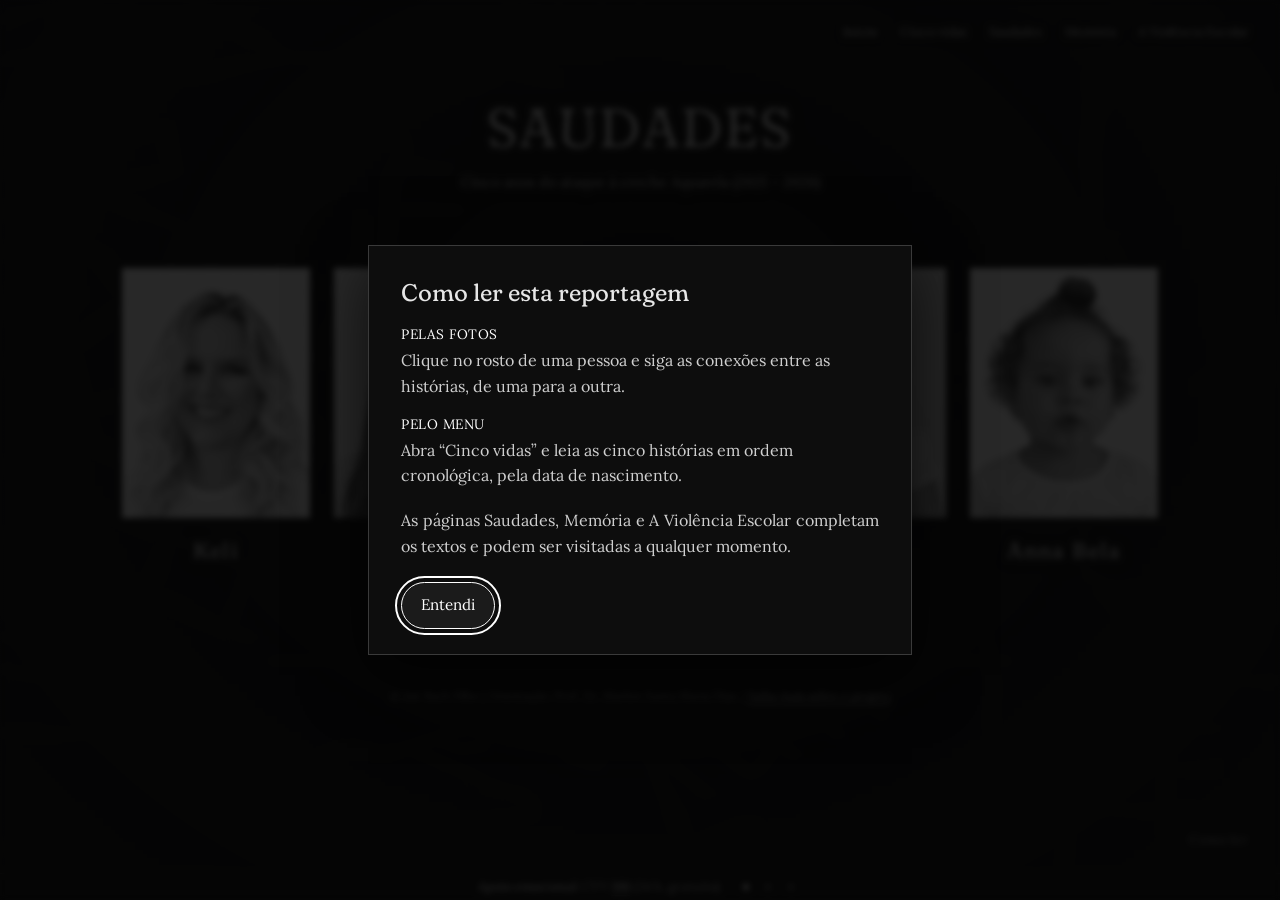
==== commit aaef9128: "Update index.html" ====
--- a/index.html
+++ b/index.html
@@ -41,7 +41,7 @@
 
 <div class="abertura">
   <h1>SAUDADES</h1>
-  <p class="sub">cinco anos do ataque à creche Aquarela (2021 – 2026)</p>
+  <p class="sub">Cinco anos do ataque à creche Aquarela (2021 – 2026)</p>
 </div>
 
 <ul class="vitimas">
